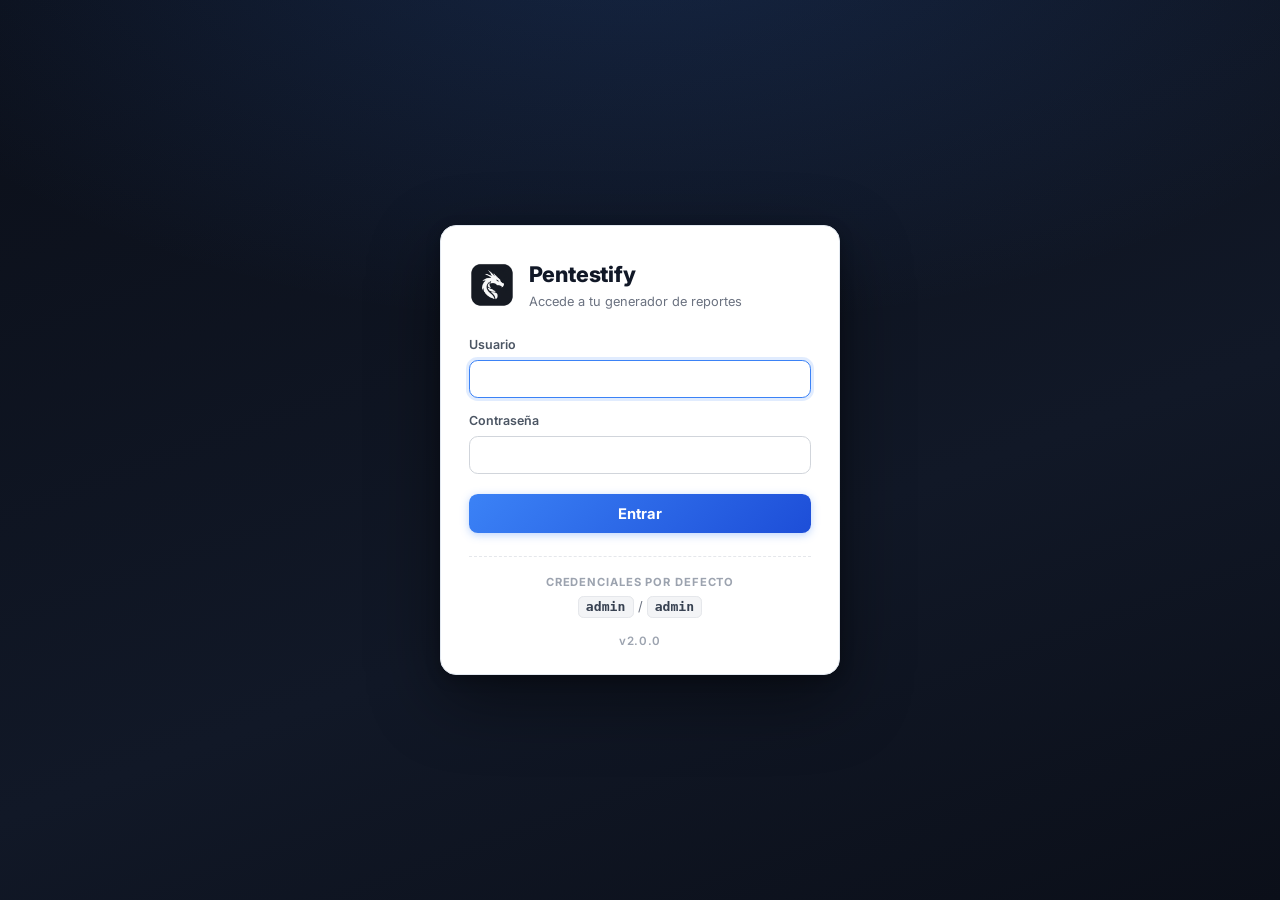
==== index.html @ 4296ee4b "v2.0.0: exportación 100% en cliente (sin Playwright), Estudio de temas y todo el estado en SQLite - " ====
<!DOCTYPE html>
<html lang="es">
<head>
    <meta charset="UTF-8">
    <meta name="viewport" content="width=device-width, initial-scale=1.0">
    <title>Pentestify | Security Report Generator</title>
    
    <!-- Favicon -->
    <link rel="icon" type="image/png" href="/assets/favicon.png" />

    <!-- Google Fonts: Inter -->
    <link href="https://fonts.googleapis.com/css2?family=Inter:wght@300;400;500;600;700;800;900&display=swap" rel="stylesheet">
    
    <!-- Estilos CSS -->
    <link rel="stylesheet" href="css/styles.css">
</head>
<body>
    <div id="app"></div>

    <!-- Vanilla JS App (sin React) - versión con timestamp para evitar caché -->
    <script src="js/app.js?v=20"></script>
</body>
</html>
---- css/styles.css ----
:root {
    /* Colores de marca */
    --brand-50: #eff6ff;
    --brand-100: #dbeafe;
    --brand-500: #3b82f6;
    --brand-600: #2563eb;
    --brand-900: #1e3a8a;
    --brand-950: #0b0f19;

    /* Severidades */
    --severity-crit: #dc2626;
    --severity-high: #f97316;
    --severity-med: #eab308;
    --severity-low: #22c55e;
    --severity-info: #6b7280;

    /* TLP 2.0 (CISA/FIRST) */
    --tlp-clear-bg: #e5e7eb;       --tlp-clear-text: #374151;
    --tlp-green-bg: #33FF00;       --tlp-green-text: #000000;
    --tlp-amber-bg: #FFC000;       --tlp-amber-text: #000000;
    --tlp-amber-strict-bg: #FF8C00; --tlp-amber-strict-text: #000000;
    --tlp-red-bg: #FF2B2B;         --tlp-red-text: #ffffff;

    /* Grises */
    --gray-50: #f9fafb;
    --gray-100: #f3f4f6;
    --gray-200: #e5e7eb;
    --gray-300: #d1d5db;
    --gray-400: #9ca3af;
    --gray-500: #6b7280;
    --gray-600: #4b5563;
    --gray-700: #374151;
    --gray-800: #1f2937;
    --gray-900: #111827;
    --gray-950: #030712;

    /* Otros colores */
    --white: #ffffff;
    --black: #000000;
    --red-400: #f87171;
    --red-500: #ef4444;
    --red-600: #dc2626;
    --red-50: #fef2f2;
    --orange-50: #fff7ed;
    --yellow-50: #fefce8;
    --yellow-600: #ca8a04;
    --blue-50: #eff6ff;
    --green-400: #4ade80;
    --green-500: #22c55e;
    --green-600: #16a34a;
    --emerald-400: #34d399;
    --emerald-500: #10b981;
    --emerald-600: #059669;
    --indigo-50: #eef2ff;

    /* Espaciado */
    --space-1: 0.25rem;
    --space-2: 0.5rem;
    --space-3: 0.75rem;
    --space-4: 1rem;
    --space-5: 1.25rem;
    --space-6: 1.5rem;
    --space-8: 2rem;
    --space-10: 2.5rem;
    --space-12: 3rem;
    --space-16: 4rem;
    --space-20: 5rem;

    /* Tamaños de fuente */
    --text-xs: 0.75rem;
    --text-sm: 0.875rem;
    --text-base: 1rem;
    --text-lg: 1.125rem;
    --text-xl: 1.25rem;
    --text-2xl: 1.5rem;
    --text-3xl: 1.875rem;
    --text-4xl: 2.25rem;
    --text-5xl: 3rem;
    --text-6xl: 3.75rem;
    --text-7xl: 4.5rem;

    /* Bordes */
    --radius-sm: 0.375rem;
    --radius-md: 0.5rem;
    --radius-lg: 0.75rem;
    --radius-xl: 1rem;
    --radius-2xl: 1.5rem;
    --radius-full: 9999px;

    /* Sombras */
    --shadow-sm: 0 1px 2px 0 rgba(0, 0, 0, 0.05);
    --shadow-md: 0 4px 6px -1px rgba(0, 0, 0, 0.1), 0 2px 4px -2px rgba(0, 0, 0, 0.1);
    --shadow-lg: 0 10px 15px -3px rgba(0, 0, 0, 0.1), 0 4px 6px -4px rgba(0, 0, 0, 0.1);
}

/* ---- Reset y Base ---- */
*,
*::before,
*::after {
    box-sizing: border-box;
    margin: 0;
    padding: 0;
}

html {
    font-family: 'Inter', system-ui, -apple-system, sans-serif;
    line-height: 1.5;
    -webkit-font-smoothing: antialiased;
    -moz-osx-font-smoothing: grayscale;
}

body {
    background-color: var(--gray-100);
    color: var(--gray-800);
    min-height: 100vh;
}

/* ---- Layout ---- */
.flex {
    display: flex;
}

.flex-col {
    flex-direction: column;
}

.flex-row {
    flex-direction: row;
}

.flex-wrap {
    flex-wrap: wrap;
}

.flex-grow {
    flex-grow: 1;
}

.flex-shrink-0 {
    flex-shrink: 0;
}

.grid {
    display: grid;
}

.grid-cols-1 {
    grid-template-columns: repeat(1, minmax(0, 1fr));
}

.grid-cols-2 {
    grid-template-columns: repeat(2, minmax(0, 1fr));
}

.grid-cols-3 {
    grid-template-columns: repeat(3, minmax(0, 1fr));
}

.grid-cols-4 {
    grid-template-columns: repeat(4, minmax(0, 1fr));
}

.gap-0 {
    gap: 0;
}

.gap-1 {
    gap: var(--space-1);
}

.gap-2 {
    gap: var(--space-2);
}

.gap-3 {
    gap: var(--space-3);
}

.gap-4 {
    gap: var(--space-4);
}

.gap-5 {
    gap: var(--space-5);
}

.gap-6 {
    gap: var(--space-6);
}

.gap-8 {
    gap: var(--space-8);
}

.gap-10 {
    gap: var(--space-10);
}

.justify-start {
    justify-content: flex-start;
}

.justify-end {
    justify-content: flex-end;
}

.justify-center {
    justify-content: center;
}

.justify-between {
    justify-content: space-between;
}

.items-start {
    align-items: flex-start;
}

.items-end {
    align-items: flex-end;
}

.items-center {
    align-items: center;
}

/* ---- Position ---- */
.relative {
    position: relative;
}

.absolute {
    position: absolute;
}

.fixed {
    position: fixed;
}

.sticky {
    position: sticky;
}

.inset-0 {
    inset: 0;
}

.top-0 {
    top: 0;
}

.top-1 {
    top: var(--space-1);
}

.top-2 {
    top: var(--space-2);
}

.top-4 {
    top: var(--space-4);
}

.top-6 {
    top: var(--space-6);
}

.right-0 {
    right: 0;
}

.right-1 {
    right: var(--space-1);
}

.right-2 {
    right: var(--space-2);
}

.right-4 {
    right: var(--space-4);
}

.right-6 {
    right: var(--space-6);
}

.bottom-0 {
    bottom: 0;
}

.left-0 {
    left: 0;
}

.z-10 {
    z-index: 10;
}

.z-40 {
    z-index: 40;
}

.z-\[100\] {
    z-index: 100;
}

/* ---- Display ---- */
.block {
    display: block;
}

.inline {
    display: inline;
}

.inline-block {
    display: inline-block;
}

.inline-flex {
    display: inline-flex;
}

.hidden {
    display: none;
}

/* ---- Overflow ---- */
.overflow-hidden {
    overflow: hidden;
}

.overflow-x-hidden {
    overflow-x: hidden;
}

.overflow-y-auto {
    overflow-y: auto;
}

.overflow-x-auto {
    overflow-x: auto;
}

/* ---- Sizing ---- */
.w-full {
    width: 100%;
}

.w-1\/2 {
    width: 50%;
}

.w-1\/3 {
    width: 33.333333%;
}

.w-2\/3 {
    width: 66.666667%;
}

.w-px {
    width: 1px;
}

.h-full {
    height: 100%;
}

.h-px {
    height: 1px;
}

.min-h-screen {
    min-height: 100vh;
}

.max-w-\[210mm\] {
    max-width: 210mm;
}

.max-w-5xl {
    max-width: 64rem;
}

.max-w-7xl {
    max-width: 80rem;
}

.max-w-screen-2xl {
    max-width: 1536px;
}

/* ---- Spacing ---- */
.p-1 {
    padding: var(--space-1);
}

.p-2 {
    padding: var(--space-2);
}

.p-2\.5 {
    padding: 0.625rem;
}

.p-3 {
    padding: var(--space-3);
}

.p-4 {
    padding: var(--space-4);
}

.p-5 {
    padding: var(--space-5);
}

.p-6 {
    padding: var(--space-6);
}

.p-8 {
    padding: var(--space-8);
}

.px-2 {
    padding-left: var(--space-2);
    padding-right: var(--space-2);
}

.px-3 {
    padding-left: var(--space-3);
    padding-right: var(--space-3);
}

.px-4 {
    padding-left: var(--space-4);
    padding-right: var(--space-4);
}

.px-6 {
    padding-left: var(--space-6);
    padding-right: var(--space-6);
}

.px-8 {
    padding-left: var(--space-8);
    padding-right: var(--space-8);
}

.py-1 {
    padding-top: var(--space-1);
    padding-bottom: var(--space-1);
}

.py-1\.5 {
    padding-top: 0.375rem;
    padding-bottom: 0.375rem;
}

.py-2 {
    padding-top: var(--space-2);
    padding-bottom: var(--space-2);
}

.py-2\.5 {
    padding-top: 0.625rem;
    padding-bottom: 0.625rem;
}

.py-3 {
    padding-top: var(--space-3);
    padding-bottom: var(--space-3);
}

.py-4 {
    padding-top: var(--space-4);
    padding-bottom: var(--space-4);
}

.py-8 {
    padding-top: var(--space-8);
    padding-bottom: var(--space-8);
}

.pt-2 {
    padding-top: var(--space-2);
}

.pt-4 {
    padding-top: var(--space-4);
}

.pt-6 {
    padding-top: var(--space-6);
}

.pt-8 {
    padding-top: var(--space-8);
}

.pt-10 {
    padding-top: var(--space-10);
}

.pt-12 {
    padding-top: var(--space-12);
}

.pb-2 {
    padding-bottom: var(--space-2);
}

.pb-12 {
    padding-bottom: var(--space-12);
}

.pr-1 {
    padding-right: var(--space-1);
}

.pr-2 {
    padding-right: var(--space-2);
}

.pr-6 {
    padding-right: var(--space-6);
}

.pr-8 {
    padding-right: var(--space-8);
}

.m-0 {
    margin: 0;
}

.mt-0\.5 {
    margin-top: 0.125rem;
}

.mt-1 {
    margin-top: var(--space-1);
}

.mt-2 {
    margin-top: var(--space-2);
}

.mt-6 {
    margin-top: var(--space-6);
}

.mt-8 {
    margin-top: var(--space-8);
}

.mt-10 {
    margin-top: var(--space-10);
}

.mt-12 {
    margin-top: var(--space-12);
}

.mt-auto {
    margin-top: auto;
}

.mb-1 {
    margin-bottom: var(--space-1);
}

.mb-2 {
    margin-bottom: var(--space-2);
}

.mb-3 {
    margin-bottom: var(--space-3);
}

.mb-4 {
    margin-bottom: var(--space-4);
}

.mb-5 {
    margin-bottom: var(--space-5);
}

.mb-6 {
    margin-bottom: var(--space-6);
}

.mb-8 {
    margin-bottom: var(--space-8);
}

.mb-10 {
    margin-bottom: var(--space-10);
}

.mb-16 {
    margin-bottom: var(--space-16);
}

.ml-2 {
    margin-left: var(--space-2);
}

.mr-1 {
    margin-right: var(--space-1);
}

.mr-2 {
    margin-right: var(--space-2);
}

.mr-4 {
    margin-right: var(--space-4);
}

.mx-1 {
    margin-left: var(--space-1);
    margin-right: var(--space-1);
}

.mx-2 {
    margin-left: var(--space-2);
    margin-right: var(--space-2);
}

.mx-auto {
    margin-left: auto;
    margin-right: auto;
}

/* Space X - horizontal gaps in flex/grid */
.space-x-0>*+* {
    margin-left: 0;
}

.space-x-1>*+* {
    margin-left: var(--space-1);
}

.space-x-2>*+* {
    margin-left: var(--space-2);
}

.space-x-3>*+* {
    margin-left: var(--space-3);
}

.space-x-4>*+* {
    margin-left: var(--space-4);
}

.space-x-6>*+* {
    margin-left: var(--space-6);
}

/* Space Y - vertical gaps in flex/grid */
.space-y-0>*+* {
    margin-top: 0;
}

.space-y-2>*+* {
    margin-top: var(--space-2);
}

.space-y-3>*+* {
    margin-top: var(--space-3);
}

.space-y-4>*+* {
    margin-top: var(--space-4);
}

.space-y-5>*+* {
    margin-top: var(--space-5);
}

.space-y-6>*+* {
    margin-top: var(--space-6);
}

.space-y-8>*+* {
    margin-top: var(--space-8);
}

/* ---- Typography ---- */
.font-sans {
    font-family: 'Inter', system-ui, sans-serif;
}

.font-mono {
    font-family: ui-monospace, SFMono-Regular, Menlo, Monaco, Consolas, monospace;
}

.font-medium {
    font-weight: 500;
}

.font-semibold {
    font-weight: 600;
}

.font-bold {
    font-weight: 700;
}

.font-black {
    font-weight: 900;
}

.text-left {
    text-align: left;
}

.text-center {
    text-align: center;
}

.text-right {
    text-align: right;
}

.text-justify {
    text-align: justify;
}

.text-xs {
    font-size: var(--text-xs);
}

.text-sm {
    font-size: var(--text-sm);
}

.text-base {
    font-size: var(--text-base);
}

.text-lg {
    font-size: var(--text-lg);
}

.text-xl {
    font-size: var(--text-xl);
}

.text-2xl {
    font-size: var(--text-2xl);
}

.text-3xl {
    font-size: var(--text-3xl);
}

.text-4xl {
    font-size: var(--text-4xl);
}

.text-5xl {
    font-size: var(--text-5xl);
}

.text-6xl {
    font-size: var(--text-6xl);
}

.text-7xl {
    font-size: var(--text-7xl);
}

.leading-tight {
    line-height: 1.25;
}

.leading-relaxed {
    line-height: 1.625;
}

.tracking-tight {
    letter-spacing: -0.025em;
}

.tracking-wide {
    letter-spacing: 0.025em;
}

.tracking-wider {
    letter-spacing: 0.05em;
}

.tracking-widest {
    letter-spacing: 0.1em;
}

.tracking-\[0\.3em\] {
    letter-spacing: 0.3em;
}

.uppercase {
    text-transform: uppercase;
}

.lowercase {
    text-transform: lowercase;
}

.capitalize {
    text-transform: capitalize;
}

.italic {
    font-style: italic;
}

.whitespace-pre-wrap {
    white-space: pre-wrap;
}

/* line-clamp: propiedad webkit para truncar texto a 2 líneas 
   Nota: No existe estándar cross-browser; -webkit-line-clamp es el soporte real */
.line-clamp-2 {
    display: -webkit-box;
    -webkit-line-clamp: 2;
    -webkit-box-orient: vertical;
    overflow: hidden;
}

/* ---- Colors - Background ---- */
.bg-white {
    background-color: var(--white);
}

.bg-black {
    background-color: var(--black);
}

.bg-brand-50 {
    background-color: var(--brand-50);
}

.bg-brand-100 {
    background-color: var(--brand-100);
}

.bg-brand-500 {
    background-color: var(--brand-500);
}

.bg-brand-600 {
    background-color: var(--brand-600);
}

.bg-brand-900 {
    background-color: var(--brand-900);
}

.bg-brand-950 {
    background-color: var(--brand-950);
}

.bg-gray-50 {
    background-color: var(--gray-50);
}

.bg-gray-100 {
    background-color: var(--gray-100);
}

.bg-gray-200 {
    background-color: var(--gray-200);
}

.bg-gray-700 {
    background-color: var(--gray-700);
}

.bg-gray-800 {
    background-color: var(--gray-800);
}

.bg-gray-900 {
    background-color: var(--gray-900);
}

.bg-gray-950 {
    background-color: var(--gray-950);
}

/* ---- Transformaciones ---- */
.hover\:-translate-y-2:hover {
    transform: translateY(-0.5rem);
}

.hover\:scale-105:hover {
    transform: scale(1.05);
}

.translate-y-0 {
    transform: translateY(0);
}

.-translate-y-10 {
    transform: translateY(-2.5rem);
}

.-translate-y-2 {
    transform: translateY(-0.5rem);
}

.translate-y-2 {
    transform: translateY(0.5rem);
}

.translate-y-3 {
    transform: translateY(0.75rem);
}

.scale-102 {
    transform: scale(1.02);
}

/* ---- Sombras adicionales ---- */
.drop-shadow-md {
    filter: drop-shadow(0 4px 3px rgb(0 0 0 / 0.07)) drop-shadow(0 2px 2px rgb(0 0 0 / 0.06));
}

.drop-shadow-\[0_0_20px_rgba\(59\,130\,246\,0\.5\)\] {
    filter: drop-shadow(0 0 20px rgba(59, 130, 246, 0.5));
}

.shadow-\[0_0_25px_rgba\(0\,0\,0\,0\.5\)\] {
    box-shadow: 0 0 25px rgba(0, 0, 0, 0.5);
}

.shadow-\[0_0_20px_rgba\(16\,185\,129\,0\.5\)\] {
    box-shadow: 0 0 20px rgba(16, 185, 129, 0.5);
}

.shadow-\[0_0_35px_rgba\(16\,185\,129\,0\.8\)\] {
    box-shadow: 0 0 35px rgba(16, 185, 129, 0.8);
}

/* ---- Bordes con opacidad ---- */
.border-white\/20 {
    border-color: rgba(255, 255, 255, 0.2);
}

.border-white\/50 {
    border-color: rgba(255, 255, 255, 0.5);
}

.border-emerald-400\/50 {
    border-color: rgba(52, 211, 153, 0.5);
}

.border-gray-700\/50 {
    border-color: rgba(55, 65, 81, 0.5);
}

.border-green-400\/50 {
    border-color: rgba(74, 222, 128, 0.5);
}

.border-blue-400\/50 {
    border-color: rgba(96, 165, 250, 0.5);
}

.border-red-400\/50 {
    border-color: rgba(248, 113, 113, 0.5);
}

/* ---- Gradientes hover ---- */
.hover\:from-emerald-400:hover {
    --tw-gradient-from: #34d399;
    --tw-gradient-stops: var(--tw-gradient-from), var(--tw-gradient-to, rgba(52, 211, 153, 0));
}

.hover\:to-emerald-500:hover {
    --tw-gradient-to: #10b981;
}

/* ---- Sombras hover ---- */
.hover\:shadow-\[0_0_15px_rgba\(255\,255\,255\,0\.1\)\]:hover {
    box-shadow: 0 0 15px rgba(255, 255, 255, 0.1);
}

.hover\:shadow-\[0_0_15px_rgba\(248\,113\,113\,0\.4\)\]:hover {
    box-shadow: 0 0 15px rgba(248, 113, 113, 0.4);
}

.hover\:shadow-\[0_0_15px_rgba\(74\,222\,128\,0\.4\)\]:hover {
    box-shadow: 0 0 15px rgba(74, 222, 128, 0.4);
}

.hover\:shadow-\[0_0_15px_rgba\(96\,165\,250\,0\.4\)\]:hover {
    box-shadow: 0 0 15px rgba(96, 165, 250, 0.4);
}

.hover\:shadow-\[0_0_35px_rgba\(16\,185\,129\,0\.8\)\]:hover {
    box-shadow: 0 0 35px rgba(16, 185, 129, 0.8);
}

/* ---- Texto brand-200 ---- */
.text-brand-200 {
    color: #bfdbfe;
}

/* ---- Opacidad hover ---- */
.group:hover .group-hover\:border-white\/50 {
    border-color: rgba(255, 255, 255, 0.5);
}

.group:hover .group-hover\:text-red-300 {
    color: #fca5a5;
}

.group:hover .group-hover\:text-green-300 {
    color: #86efac;
}

.group:hover .group-hover\:text-blue-300 {
    color: #93c5fd;
}

/* ---- Colors - Text ---- */
.text-white {
    color: var(--white);
}

.text-black {
    color: var(--black);
}

.text-brand-300 {
    color: #93c5fd;
}

.text-brand-500 {
    color: var(--brand-500);
}

.text-brand-600 {
    color: var(--brand-600);
}

.text-brand-900 {
    color: var(--brand-900);
}

.text-brand-950 {
    color: var(--brand-950);
}

.text-gray-300 {
    color: var(--gray-300);
}

.text-gray-400 {
    color: var(--gray-400);
}

.text-gray-500 {
    color: var(--gray-500);
}

.text-gray-600 {
    color: var(--gray-600);
}

.text-gray-700 {
    color: var(--gray-700);
}

.text-gray-800 {
    color: var(--gray-800);
}

.text-gray-900 {
    color: var(--gray-900);
}

.text-red-400 {
    color: var(--red-400);
}

.text-red-500 {
    color: var(--red-500);
}

.text-green-400 {
    color: var(--green-400);
}

.text-green-500 {
    color: var(--green-500);
}

.text-green-600 {
    color: var(--green-600);
}

.text-blue-400 {
    color: #60a5fa;
}

.text-blue-500 {
    color: #3b82f6;
}

.text-emerald-400 {
    color: var(--emerald-400);
}

.text-emerald-500 {
    color: var(--emerald-500);
}

.text-severity-crit {
    color: var(--severity-crit);
}

.text-severity-high {
    color: var(--severity-high);
}

.text-severity-low {
    color: var(--severity-low);
}

.text-severity-info {
    color: var(--severity-info);
}

.text-yellow-600 {
    color: var(--yellow-600);
}

.text-transparent {
    color: transparent;
}

.bg-clip-text {
    -webkit-background-clip: text;
    background-clip: text;
}

/* ---- Borders ---- */
.border {
    border-width: 1px;
}

.border-0 {
    border-width: 0;
}

.border-2 {
    border-width: 2px;
}

.border-4 {
    border-width: 4px;
}

.border-t {
    border-top-width: 1px;
}

.border-t-2 {
    border-top-width: 2px;
}

.border-b {
    border-bottom-width: 1px;
}

.border-l-4 {
    border-left-width: 4px;
}

.border-dashed {
    border-style: dashed;
}

.border-white {
    border-color: var(--white);
}

.border-white\/20 {
    border-color: rgba(255, 255, 255, 0.2);
}

.border-gray-100 {
    border-color: var(--gray-100);
}

.border-gray-200 {
    border-color: var(--gray-200);
}

.border-gray-300 {
    border-color: var(--gray-300);
}

.border-gray-700 {
    border-color: var(--gray-700);
}

.border-gray-800 {
    border-color: var(--gray-800);
}

.border-brand-900 {
    border-color: var(--brand-900);
}

.border-green-500 {
    border-color: var(--green-500);
}

.border-red-600 {
    border-color: var(--red-600);
}

.border-severity-crit {
    border-color: var(--severity-crit);
}

.border-severity-high {
    border-color: var(--severity-high);
}

.border-severity-med {
    border-color: var(--severity-med);
}

.border-severity-low {
    border-color: var(--severity-low);
}

.border-severity-info {
    border-color: var(--severity-info);
}

.rounded-sm {
    border-radius: var(--radius-sm);
}

.rounded-md {
    border-radius: var(--radius-md);
}

.rounded-lg {
    border-radius: var(--radius-lg);
}

.rounded-xl {
    border-radius: var(--radius-xl);
}

.rounded-2xl {
    border-radius: var(--radius-2xl);
}

.rounded-full {
    border-radius: var(--radius-full);
}

.rounded-r-lg {
    border-radius: 0 var(--radius-lg) var(--radius-lg) 0;
}

/* ---- Effects ---- */
.shadow-sm {
    box-shadow: var(--shadow-sm);
}

.shadow-md {
    box-shadow: var(--shadow-md);
}

.shadow-lg {
    box-shadow: var(--shadow-lg);
}

.shadow-inner {
    box-shadow: inset 0 2px 4px 0 rgba(0, 0, 0, 0.05);
}

.opacity-0 {
    opacity: 0;
}

.opacity-20 {
    opacity: 0.2;
}

.backdrop-blur-10 {
    backdrop-filter: blur(10px);
    -webkit-backdrop-filter: blur(10px);
}

.backdrop-blur-20 {
    backdrop-filter: blur(20px);
    -webkit-backdrop-filter: blur(20px);
}

/* ---- Transitions ---- */
.transition-all {
    transition-property: all;
}

.transition-colors {
    transition-property: background-color, border-color, color;
}

.transition-opacity {
    transition-property: opacity;
}

.duration-300 {
    transition-duration: 300ms;
}

.ease-out {
    transition-timing-function: cubic-bezier(0, 0, 0.2, 1);
}

.ease-in-out {
    transition-timing-function: cubic-bezier(0.4, 0, 0.2, 1);
}

.hover\:opacity-100:hover {
    opacity: 1;
}

.group:hover .group-hover\:opacity-100 {
    opacity: 1;
}

.group:hover .group-hover\:border-white\/50 {
    border-color: rgba(255, 255, 255, 0.5);
}

/* ---- SVG Icons sizing fix ---- */
svg {
    max-width: 100%;
    max-height: 100%;
    flex-shrink: 0;
}

/* Icon size utilities with explicit dimensions */
.w-1 {
    width: 0.25rem !important;
    min-width: 0.25rem;
}

.w-1\.5 {
    width: 0.375rem !important;
    min-width: 0.375rem;
}

.w-2 {
    width: 0.5rem !important;
    min-width: 0.5rem;
}

.w-2\.5 {
    width: 0.625rem !important;
    min-width: 0.625rem;
}

.w-3 {
    width: 0.75rem !important;
    min-width: 0.75rem;
}

.w-4 {
    width: 1rem !important;
    min-width: 1rem;
}

.w-5 {
    width: 1.25rem !important;
    min-width: 1.25rem;
}

.w-6 {
    width: 1.5rem !important;
    min-width: 1.5rem;
}

.w-8 {
    width: 2rem !important;
    min-width: 2rem;
}

.w-10 {
    width: 2.5rem !important;
    min-width: 2.5rem;
}

.w-12 {
    width: 3rem !important;
    min-width: 3rem;
}

.w-14 {
    width: 3.5rem !important;
    min-width: 3.5rem;
}

.w-16 {
    width: 4rem !important;
    min-width: 4rem;
}

.w-20 {
    width: 5rem !important;
    min-width: 5rem;
}

.w-24 {
    width: 6rem !important;
    min-width: 6rem;
}

.w-28 {
    width: 7rem !important;
    min-width: 7rem;
}

.h-1 {
    height: 0.25rem !important;
    min-height: 0.25rem;
}

.h-1\.5 {
    height: 0.375rem !important;
    min-height: 0.375rem;
}

.h-2 {
    height: 0.5rem !important;
    min-height: 0.5rem;
}

.h-2\.5 {
    height: 0.625rem !important;
    min-height: 0.625rem;
}

.h-3 {
    height: 0.75rem !important;
    min-height: 0.75rem;
}

.h-4 {
    height: 1rem !important;
    min-height: 1rem;
}

.h-5 {
    height: 1.25rem !important;
    min-height: 1.25rem;
}

.h-6 {
    height: 1.5rem !important;
    min-height: 1.5rem;
}

.h-8 {
    height: 2rem !important;
    min-height: 2rem;
}

.h-10 {
    height: 2.5rem !important;
    min-height: 2.5rem;
}

.h-12 {
    height: 3rem !important;
    min-height: 3rem;
}

.h-14 {
    height: 3.5rem !important;
    min-height: 3.5rem;
}

.h-16 {
    height: 4rem !important;
    min-height: 4rem;
}

.h-20 {
    height: 5rem !important;
    min-height: 5rem;
}

/* ---- Forms ---- */
input,
textarea,
select {
    font-family: inherit;
    font-size: inherit;
    width: 100%;
    padding: 0.625rem;
    border: 1px solid var(--gray-300);
    border-radius: var(--radius-md);
    background-color: var(--white);
    color: var(--gray-800);
    transition: border-color 0.2s, box-shadow 0.2s;
}

input:hover,
textarea:hover,
select:hover {
    border-color: var(--gray-400);
}

input:focus,
textarea:focus,
select:focus {
    outline: none;
    border-color: var(--brand-500);
    box-shadow: 0 0 0 3px rgba(59, 130, 246, 0.1);
}

input:disabled,
textarea:disabled,
select:disabled {
    background-color: var(--gray-100);
    cursor: not-allowed;
}

/* Estilos específicos para textarea */
textarea {
    min-height: 80px;
    resize: vertical;
}

/* Estilos para select */
select {
    cursor: pointer;
    appearance: none;
    background-image: url("data:image/svg+xml,%3csvg xmlns='http://www.w3.org/2000/svg' fill='none' viewBox='0 0 20 20'%3e%3cpath stroke='%236b7280' stroke-linecap='round' stroke-linejoin='round' stroke-width='1.5' d='m6 8 4 4 4-4'/%3e%3c/svg%3e");
    background-position: right 0.5rem center;
    background-repeat: no-repeat;
    background-size: 1.5em 1.5em;
    padding-right: 2.5rem;
}

/* Checkbox y radio */
input[type="checkbox"],
input[type="radio"] {
    width: auto;
    padding: 0;
    display: inline-block;
    vertical-align: middle;
    margin-right: 0.5rem;
}

/* Input file */
input[type="file"] {
    padding: 0.375rem;
    border: 1px dashed var(--gray-300);
}

/* Labels */
label {
    display: block;
    font-size: var(--text-xs);
    font-weight: 700;
    color: var(--gray-700);
    margin-bottom: 0.25rem;
}

/* Buttons base */
button,
.btn {
    display: inline-flex;
    align-items: center;
    justify-content: center;
    padding: 0.625rem 1rem;
    font-size: var(--text-sm);
    font-weight: 600;
    line-height: 1.25;
    border-radius: var(--radius-md);
    border: 1px solid transparent;
    background-color: var(--brand-600);
    color: var(--white);
    cursor: pointer;
    transition: all 0.2s;
    text-decoration: none;
}

button:hover,
.btn:hover {
    background-color: var(--brand-500);
    transform: translateY(-1px);
}

button:focus,
.btn:focus {
    outline: none;
    box-shadow: 0 0 0 3px rgba(59, 130, 246, 0.3);
}

button:disabled,
.btn:disabled {
    opacity: 0.6;
    cursor: not-allowed;
    transform: none;
}

/* Button variants */
.btn-secondary {
    background-color: var(--gray-200);
    color: var(--gray-800);
}

.btn-secondary:hover {
    background-color: var(--gray-300);
}

.btn-danger {
    background-color: var(--red-500);
}

.btn-danger:hover {
    background-color: var(--red-400);
}

.btn-sm {
    padding: 0.375rem 0.75rem;
    font-size: var(--text-xs);
}

.btn-lg {
    padding: 0.75rem 1.5rem;
    font-size: var(--text-base);
}

.cursor-pointer {
    cursor: pointer;
}

.resize-y {
    resize: vertical;
}

/* ---- Gradient helpers ---- */
.from-white {
    --tw-gradient-from: #fff;
    --tw-gradient-stops: var(--tw-gradient-from), var(--tw-gradient-to, rgba(255, 255, 255, 0));
}

.from-gray-950 {
    --tw-gradient-from: #030712;
    --tw-gradient-stops: var(--tw-gradient-from), var(--tw-gradient-to, rgba(3, 7, 18, 0));
}

.from-emerald-500 {
    --tw-gradient-from: #10b981;
    --tw-gradient-stops: var(--tw-gradient-from), var(--tw-gradient-to, rgba(16, 185, 129, 0));
}

.via-brand-200 {
    --tw-gradient-stops: var(--tw-gradient-from), #bfdbfe, var(--tw-gradient-to, rgba(191, 219, 254, 0));
}

.to-brand-500 {
    --tw-gradient-to: #3b82f6;
}

.to-emerald-600 {
    --tw-gradient-to: #059669;
}

.to-transparent {
    --tw-gradient-to: transparent;
}

.via-transparent {
    --tw-gradient-stops: var(--tw-gradient-from), transparent, var(--tw-gradient-to);
}

/* ---- Pointer events ---- */
.pointer-events-none {
    pointer-events: none;
}

/* ---- Misc ---- */
.break-all {
    word-break: break-all;
}

.object-cover {
    object-fit: cover;
}

.object-contain {
    object-fit: contain;
}

/* ---- Component specific styles ---- */
.paper-shadow {
    box-shadow: 0 0 15px rgba(0, 0, 0, 0.05), 0 20px 25px -5px rgba(0, 0, 0, 0.1), 0 10px 10px -5px rgba(0, 0, 0, 0.04);
}

/* Card/Container base styles */
.card {
    background-color: var(--white);
    border-radius: var(--radius-xl);
    box-shadow: var(--shadow-sm);
    border: 1px solid var(--gray-200);
    overflow: hidden;
}

.card-header {
    padding: var(--space-4) var(--space-6);
    border-bottom: 1px solid var(--gray-100);
}

.card-body {
    padding: var(--space-6);
}

.card-footer {
    padding: var(--space-4) var(--space-6);
    border-top: 1px solid var(--gray-100);
    background-color: var(--gray-50);
}

/* Editor specific improvements */
.editor-panel {
    background: var(--white);
    border-radius: var(--radius-xl);
    box-shadow: var(--shadow-sm);
    border: 1px solid var(--gray-200);
}

.editor-section {
    padding: var(--space-6);
}

.editor-section+.editor-section {
    border-top: 1px solid var(--gray-100);
}

/* Form group spacing */
.form-group {
    margin-bottom: var(--space-4);
}

.form-row {
    display: grid;
    grid-template-columns: repeat(auto-fit, minmax(200px, 1fr));
    gap: var(--space-4);
}

.splash-enter {
    opacity: 1;
    transition: opacity 0.5s ease-out;
}

.splash-exit {
    opacity: 0;
    transition: opacity 0.5s ease-out;
    pointer-events: none;
}

.glass-card {
    background: rgba(255, 255, 255, 0.03);
    backdrop-filter: blur(20px);
    -webkit-backdrop-filter: blur(20px);
    border: 1px solid rgba(255, 255, 255, 0.08);
    box-shadow: 0 8px 32px 0 rgba(0, 0, 0, 0.3), inset 0 0 0 1px rgba(255, 255, 255, 0.05);
}

.metal-btn {
    background: linear-gradient(145deg, rgba(255, 255, 255, 0.12) 0%, rgba(255, 255, 255, 0.02) 100%);
    box-shadow: inset 0 1px 0 rgba(255, 255, 255, 0.15), 0 4px 15px rgba(0, 0, 0, 0.4);
    border: 1px solid rgba(255, 255, 255, 0.15);
    backdrop-filter: blur(10px);
    color: #fff;
    transition: all 0.3s cubic-bezier(0.4, 0, 0.2, 1);
}

.metal-btn:hover {
    background: linear-gradient(145deg, rgba(255, 255, 255, 0.2) 0%, rgba(255, 255, 255, 0.05) 100%);
    box-shadow: inset 0 1px 0 rgba(255, 255, 255, 0.3), 0 8px 25px rgba(0, 0, 0, 0.6), 0 0 15px rgba(255, 255, 255, 0.1);
    border: 1px solid rgba(255, 255, 255, 0.3);
    transform: translateY(-3px) scale(1.02);
}

.bg-grid-pattern {
    background-image:
        linear-gradient(to right, rgba(255, 255, 255, 0.05) 1px, transparent 1px),
        linear-gradient(to bottom, rgba(255, 255, 255, 0.05) 1px, transparent 1px);
    background-size: 40px 40px;
}

/* ---- Animaciones ---- */
@keyframes float {

    0%,
    100% {
        transform: translateY(0);
    }

    50% {
        transform: translateY(-10px);
    }
}

@keyframes grid {
    0% {
        transform: translateY(-50%);
    }

    100% {
        transform: translateY(0);
    }
}

.animate-float {
    animation: float 6s ease-in-out infinite;
}

.animate-grid {
    animation: grid 20s linear infinite;
}

/* ---- Configuración de página para impresión ---- */
/* Bloques de código / PoC: nunca deben desbordar su recuadro, ni en pantalla
   ni en impresión. Rompe URLs, payloads base64 y comandos largos sin espacios. */
.preview-container pre {
    white-space: pre-wrap;
    overflow-wrap: anywhere;
    word-break: break-word;
    max-width: 100%;
    margin: 0;
}

@page {
    margin: 10mm 20mm 18mm 20mm;
    size: A4;
}

/* ---- Estilos de impresión ---- */
@media print {
    body {
        background-color: white !important;
        -webkit-print-color-adjust: exact !important;
        print-color-adjust: exact !important;
    }

    .navbar,
    .navbar-actions,
    .no-print {
        display: none !important;
    }

    button,
    .btn-primary {
        display: none !important;
    }

    .print-only {
        display: block !important;
    }

    .page-break {
        page-break-before: always;
        break-before: page;
    }

    .avoid-break {
        page-break-inside: avoid;
        break-inside: avoid;
    }

    /* Evitar que elementos importantes se corten por la mitad */
    img, svg, table, pre, blockquote, .card, .finding-block {
        page-break-inside: avoid !important;
        break-inside: avoid !important;
    }

    /* Mantener títulos unidos a sus párrafos */
    h1, h2, h3, h4, h5, h6 {
        page-break-after: avoid !important;
        break-after: avoid !important;
    }

    /* Evitar líneas viudas y huérfanas en textos largos */
    p, li {
        orphans: 3;
        widows: 3;
        page-break-inside: avoid;
    }

    #root,
    #app {
        padding: 0 !important;
        margin: 0 !important;
    }

    .main-content {
        padding: 0 !important;
        margin: 0 !important;
        max-width: 100% !important;
    }

    .preview-container {
        box-shadow: none !important;
        max-width: 100% !important;
        width: 100% !important;
        margin: 0 !important;
        padding: 0 !important;
    }

    .print-a4-height {
        min-height: auto !important;
        height: auto !important;
    }

    .print-p-20mm {
        padding: 0 !important;
    }

    .print-bg-gray {
        background-color: #f9fafb !important;
    }

    .print-bg-dark {
        background-color: #111827 !important;
        color: #34d399 !important;
    }

    .print-border {
        border: 1px solid #e5e7eb !important;
    }

    .print-overflow-visible {
        overflow: visible !important;
    }

    /* Portada: fondo blanco limpio en impresión */
    .cover-page {
        -webkit-print-color-adjust: exact !important;
        print-color-adjust: exact !important;
        background: #ffffff !important;
        min-height: auto !important;
        padding: 5mm !important; /* Dar un mínimo de margen orgánico */
        justify-content: flex-start !important;
        page-break-inside: avoid !important;
        break-inside: avoid !important;
    }

    /* Reducir márgenes masivos de la cabecera (escudo) para asegurar espacio */
    .cover-page > div:first-child {
        margin-top: 10px !important;
        margin-bottom: 10px !important;
    }

    /* Páginas interiores: fondo blanco */
    .index-page,
    #summary,
    #incidents {
        background: white !important;
        padding: 0 !important; /* Margins are now handled globally by @page */
    }
}

@media screen {
    .print-only {
        display: none !important;
    }
}

/* ---- Responsive (sm: 640px) ---- */
@media (min-width: 640px) {
    .sm\:inline {
        display: inline;
    }

    .sm\:hidden {
        display: none;
    }

    .sm\:block {
        display: block;
    }

    .sm\:inline-block {
        display: inline-block;
    }

    .sm\:flex {
        display: flex;
    }

    .sm\:flex-row {
        flex-direction: row;
    }

    .sm\:grid-cols-2 {
        grid-template-columns: repeat(2, minmax(0, 1fr));
    }

    .sm\:grid-cols-3 {
        grid-template-columns: repeat(3, minmax(0, 1fr));
    }

    .sm\:grid-cols-4 {
        grid-template-columns: repeat(4, minmax(0, 1fr));
    }

    .sm\:gap-0 {
        gap: 0;
    }

    .sm\:gap-3 {
        gap: var(--space-3);
    }

    .sm\:gap-4 {
        gap: var(--space-4);
    }

    .sm\:gap-5 {
        gap: var(--space-5);
    }

    .sm\:gap-8 {
        gap: var(--space-8);
    }

    .sm\:p-4 {
        padding: var(--space-4);
    }

    .sm\:p-5 {
        padding: var(--space-5);
    }

    .sm\:p-6 {
        padding: var(--space-6);
    }

    .sm\:p-8 {
        padding: var(--space-8);
    }

    .sm\:p-10 {
        padding: var(--space-10);
    }

    .sm\:p-16 {
        padding: var(--space-16);
    }

    .sm\:p-\[20mm\] {
        padding: 20mm;
    }

    .sm\:px-3 {
        padding-left: var(--space-3);
        padding-right: var(--space-3);
    }

    .sm\:px-4 {
        padding-left: var(--space-4);
        padding-right: var(--space-4);
    }

    .sm\:px-6 {
        padding-left: var(--space-6);
        padding-right: var(--space-6);
    }

    .sm\:px-8 {
        padding-left: var(--space-8);
        padding-right: var(--space-8);
    }

    .sm\:px-12 {
        padding-left: var(--space-12);
        padding-right: var(--space-12);
    }

    .sm\:py-2 {
        padding-top: var(--space-2);
        padding-bottom: var(--space-2);
    }

    .sm\:py-3\.5 {
        padding-top: 0.875rem;
        padding-bottom: 0.875rem;
    }

    .sm\:py-4 {
        padding-top: var(--space-4);
        padding-bottom: var(--space-4);
    }

    .sm\:py-6 {
        padding-top: var(--space-6);
        padding-bottom: var(--space-6);
    }

    .sm\:py-10 {
        padding-top: var(--space-10);
        padding-bottom: var(--space-10);
    }

    .sm\:pt-4 {
        padding-top: var(--space-4);
    }

    .sm\:pt-5 {
        padding-top: var(--space-5);
    }

    .sm\:pb-4 {
        padding-bottom: var(--space-4);
    }

    .sm\:pr-2 {
        padding-right: var(--space-2);
    }

    .sm\:pr-8 {
        padding-right: var(--space-8);
    }

    .sm\:mt-8 {
        margin-top: var(--space-8);
    }

    .sm\:mt-12 {
        margin-top: var(--space-12);
    }

    .sm\:mt-20 {
        margin-top: var(--space-20);
    }

    .sm\:mt-0 {
        margin-top: 0;
    }

    .sm\:mt-16 {
        margin-top: var(--space-16);
    }

    .sm\:-mt-10 {
        margin-top: -2.5rem;
    }

    .sm\:mb-6 {
        margin-bottom: var(--space-6);
    }

    .sm\:mb-8 {
        margin-bottom: var(--space-8);
    }

    .sm\:mb-10 {
        margin-bottom: var(--space-10);
    }

    .sm\:mb-12 {
        margin-bottom: var(--space-12);
    }

    .sm\:mb-16 {
        margin-bottom: var(--space-16);
    }

    .sm\:mb-4 {
        margin-bottom: var(--space-4);
    }

    .sm\:ml-2 {
        margin-left: var(--space-2);
    }

    .sm\:mr-2 {
        margin-right: var(--space-2);
    }

    .sm\:mr-4 {
        margin-right: var(--space-4);
    }

    .sm\:mx-auto {
        margin-left: auto;
        margin-right: auto;
    }

    .sm\:space-x-2>*+* {
        margin-left: var(--space-2);
    }

    .sm\:space-x-3>*+* {
        margin-left: var(--space-3);
    }

    .sm\:space-x-4>*+* {
        margin-left: var(--space-4);
    }

    .sm\:space-y-4>*+* {
        margin-top: var(--space-4);
    }

    .sm\:space-y-6>*+* {
        margin-top: var(--space-6);
    }

    .sm\:space-y-8>*+* {
        margin-top: var(--space-8);
    }

    .sm\:w-3 {
        width: 0.75rem;
    }

    .sm\:w-4 {
        width: 1rem;
    }

    .sm\:w-5 {
        width: 1.25rem;
    }

    .sm\:w-6 {
        width: 1.5rem;
    }

    .sm\:w-8 {
        width: 2rem;
    }

    .sm\:w-10 {
        width: 2.5rem;
    }

    .sm\:w-16 {
        width: 4rem;
    }

    .sm\:w-24 {
        width: 6rem;
    }

    .sm\:w-28 {
        width: 7rem;
    }

    .sm\:h-3 {
        height: 0.75rem;
    }

    .sm\:h-4 {
        height: 1rem;
    }

    .sm\:h-5 {
        height: 1.25rem;
    }

    .sm\:h-6 {
        height: 1.5rem;
    }

    .sm\:h-8 {
        height: 2rem;
    }

    .sm\:h-10 {
        height: 2.5rem;
    }

    .sm\:h-16 {
        height: 4rem;
    }

    .sm\:h-20 {
        height: 5rem;
    }

    .sm\:h-28 {
        height: 7rem;
    }

    .sm\:h-2\.5 {
        height: 0.625rem;
    }

    .sm\:h-1\.5 {
        height: 0.375rem;
    }

    .sm\:max-h-\[600px\] {
        max-height: 600px;
    }

    .sm\:text-left {
        text-align: left;
    }

    .sm\:text-right {
        text-align: right;
    }

    .sm\:text-center {
        text-align: center;
    }

    .sm\:text-xs {
        font-size: var(--text-xs);
    }

    .sm\:text-sm {
        font-size: var(--text-sm);
    }

    .sm\:text-base {
        font-size: var(--text-base);
    }

    .sm\:text-lg {
        font-size: var(--text-lg);
    }

    .sm\:text-xl {
        font-size: var(--text-xl);
    }

    .sm\:text-2xl {
        font-size: var(--text-2xl);
    }

    .sm\:text-3xl {
        font-size: var(--text-3xl);
    }

    .sm\:text-4xl {
        font-size: var(--text-4xl);
    }

    .sm\:text-5xl {
        font-size: var(--text-5xl);
    }

    .sm\:text-6xl {
        font-size: var(--text-6xl);
    }

    .sm\:font-bold {
        font-weight: 700;
    }

    .sm\:h-16 {
        height: 4rem;
    }

    .sm\:opacity-0 {
        opacity: 0;
    }

    .sm\:opacity-100 {
        opacity: 1;
    }

    .sm\:col-span-2 {
        grid-column: span 2 / span 2;
    }

    .sm\:col-span-3 {
        grid-column: span 3 / span 3;
    }
}

/* ---- Responsive (md: 768px) ---- */
@media (min-width: 768px) {
    .md\:block {
        display: block;
    }

    .md\:hidden {
        display: none;
    }

    .md\:flex {
        display: flex;
    }

    .md\:grid-cols-2 {
        grid-template-columns: repeat(2, minmax(0, 1fr));
    }

    .md\:grid-cols-3 {
        grid-template-columns: repeat(3, minmax(0, 1fr));
    }

    .md\:grid-cols-4 {
        grid-template-columns: repeat(4, minmax(0, 1fr));
    }

    .md\:col-span-2 {
        grid-column: span 2 / span 2;
    }

    .md\:col-span-3 {
        grid-column: span 3 / span 3;
    }

    .md\:flex-row {
        flex-direction: row;
    }

    .md\:gap-8 {
        gap: var(--space-8);
    }

    .md\:p-8 {
        padding: var(--space-8);
    }

    .md\:p-16 {
        padding: var(--space-16);
    }

    .md\:p-\[20mm\] {
        padding: 20mm;
    }

    .md\:mt-20 {
        margin-top: var(--space-20);
    }

    .md\:mb-8 {
        margin-bottom: var(--space-8);
    }

    .md\:mb-12 {
        margin-bottom: var(--space-12);
    }

    .md\:text-5xl {
        font-size: var(--text-5xl);
    }

    .md\:text-6xl {
        font-size: var(--text-6xl);
    }

    .md\:text-7xl {
        font-size: var(--text-7xl);
    }

    .md\:text-xl {
        font-size: var(--text-xl);
    }

    .md\:w-1\/2 {
        width: 50%;
    }

    .md\:h-16 {
        height: 4rem;
    }
}

/* ---- Responsive (lg: 1024px) ---- */
@media (min-width: 1024px) {
    .lg\:flex {
        display: flex;
    }

    .lg\:hidden {
        display: none;
    }

    .lg\:flex-row {
        flex-direction: row;
    }

    .lg\:p-8 {
        padding: var(--space-8);
    }

    .lg\:p-\[20mm\] {
        padding: 20mm;
    }

    .lg\:px-8 {
        padding-left: var(--space-8);
        padding-right: var(--space-8);
    }

    .lg\:gap-8 {
        gap: var(--space-8);
    }

    .lg\:w-1\/2 {
        width: 50%;
    }

    .lg\:space-y-8>*+* {
        margin-top: var(--space-8);
    }
}

/* ---- Scrollbar ---- */
::-webkit-scrollbar {
    width: 6px;
    height: 6px;
}

::-webkit-scrollbar-track {
    background: transparent;
}

::-webkit-scrollbar-thumb {
    background: #cbd5e1;
    border-radius: 4px;
}

::-webkit-scrollbar-thumb:hover {
    background: #94a3b8;
}

/* ==========================================
   VANILLA APP STYLES — PREMIUM REDESIGN
   ========================================== */

/* ---- Splash Screen ---- */
.splash-screen {
    position: fixed;
    inset: 0;
    background: radial-gradient(ellipse at 60% 40%, #1a3252 0%, #080d1a 60%, #030710 100%);
    display: flex;
    align-items: center;
    justify-content: center;
    z-index: 1000;
    overflow: hidden;
}

.splash-screen::before {
    content: '';
    position: absolute;
    inset: 0;
    background-image:
        linear-gradient(rgba(59, 130, 246, 0.04) 1px, transparent 1px),
        linear-gradient(90deg, rgba(59, 130, 246, 0.04) 1px, transparent 1px);
    background-size: 48px 48px;
    pointer-events: none;
}


.splash-content {
    text-align: center;
    color: white;
    padding: 2rem;
}

.splash-logo {
    width: 80px;
    height: 80px;
    margin: 0 auto 1.5rem;
    color: #60a5fa;
}

.splash-logo svg {
    width: 100%;
    height: 100%;
}

.splash-title {
    font-size: 3rem;
    font-weight: 800;
    margin-bottom: 0.5rem;
    text-shadow: 0 0 30px rgba(96, 165, 250, 0.5);
}

.splash-tagline {
    font-size: 1.25rem;
    color: #94a3b8;
    margin-bottom: 1rem;
}

.splash-desc {
    font-size: 1rem;
    color: #64748b;
    max-width: 500px;
    margin: 0 auto 2rem;
}

.splash-actions {
    display: flex;
    flex-direction: column;
    align-items: center;
    gap: 1rem;
}

.btn-enter {
    background: linear-gradient(135deg, #3b82f6, #1d4ed8);
    color: white;
    border: none;
    padding: 1rem 2.5rem;
    font-size: 1.1rem;
    font-weight: 600;
    border-radius: 0.75rem;
    cursor: pointer;
    transition: all 0.3s ease;
    box-shadow: 0 10px 40px rgba(59, 130, 246, 0.4);
}

.btn-enter:hover {
    transform: translateY(-2px);
    box-shadow: 0 15px 50px rgba(59, 130, 246, 0.5);
}

.lang-toggle {
    display: flex;
    gap: 0.5rem;
}

.lang-toggle button {
    background: transparent;
    border: 1px solid rgba(255, 255, 255, 0.2);
    color: #94a3b8;
    padding: 0.5rem 1rem;
    border-radius: 0.5rem;
    cursor: pointer;
    transition: all 0.2s;
}

.lang-toggle button.active,
.lang-toggle button:hover {
    background: rgba(59, 130, 246, 0.2);
    border-color: #3b82f6;
    color: white;
}

/* ---- Navbar ---- */
.navbar {
    background: #0f172a;
    color: white;
    padding: 0.75rem 1.5rem;
    display: flex;
    justify-content: space-between;
    align-items: center;
    position: sticky;
    top: 0;
    z-index: 100;
}

.navbar-brand {
    display: flex;
    align-items: center;
    gap: 0.75rem;
    font-weight: 700;
    font-size: 1.25rem;
}

.navbar-brand svg {
    width: 32px;
    height: 32px;
    color: #3b82f6;
}

.dirty-indicator {
    color: #fbbf24;
}

.navbar-actions {
    display: flex;
    gap: 0.5rem;
}

.navbar-actions button {
    background: transparent;
    border: 1px solid rgba(255, 255, 255, 0.1);
    color: #94a3b8;
    padding: 0.5rem 1rem;
    border-radius: 0.5rem;
    cursor: pointer;
    font-size: 0.875rem;
    transition: all 0.2s;
}

.navbar-actions button:hover,
.navbar-actions button.active {
    background: rgba(59, 130, 246, 0.2);
    border-color: #3b82f6;
    color: white;
}

.navbar-actions button.btn-primary {
    background: #3b82f6;
    border-color: #3b82f6;
    color: white;
}

.navbar-actions button.btn-primary:hover {
    background: #2563eb;
}

/* Language toggle in navbar editor */
.lang-toggle-editor {
    display: flex;
    gap: 0.25rem;
    margin-left: 0.75rem;
    padding-left: 0.75rem;
    border-left: 1px solid rgba(255, 255, 255, 0.1);
}

.lang-toggle-editor button {
    background: transparent;
    border: 1px solid rgba(255, 255, 255, 0.15);
    color: #94a3b8;
    padding: 0.35rem 0.6rem;
    border-radius: 4px;
    font-size: 0.75rem;
    font-weight: 600;
    cursor: pointer;
    transition: all 0.2s;
    min-width: 32px;
}

.lang-toggle-editor button:hover {
    background: rgba(255, 255, 255, 0.1);
    border-color: rgba(255, 255, 255, 0.3);
    color: #e2e8f0;
}

.lang-toggle-editor button.active {
    background: #3b82f6;
    border-color: #3b82f6;
    color: white;
}

/* ---- Main Content ---- */
.main-content {
    background: #f1f5f9;
    min-height: calc(100vh - 60px);
    padding: 1.5rem;
}

/* ---- Editor ---- */
.editor-container {
    display: grid;
    grid-template-columns: 1fr 1fr;
    gap: 1.5rem;
    max-width: 1400px;
    margin: 0 auto;
}

@media (max-width: 1024px) {
    .editor-container {
        grid-template-columns: 1fr;
    }
}

/* ---- Cards ---- */
.card {
    background: white;
    border-radius: 1rem;
    padding: 1.5rem;
    box-shadow: 0 1px 2px rgba(0, 0, 0, 0.04), 0 4px 16px rgba(0, 0, 0, 0.04);
    border: 1px solid rgba(0, 0, 0, 0.06);
    margin-bottom: 1.25rem;
    transition: box-shadow 0.25s, transform 0.25s;
}

.card:hover {
    box-shadow: 0 2px 4px rgba(0, 0, 0, 0.05), 0 10px 28px rgba(0, 0, 0, 0.07);
}

.card h2 {
    font-size: 1.0625rem;
    font-weight: 700;
    color: #0f172a;
    margin-bottom: 0.25rem;
    letter-spacing: -0.01em;
}

.card h3 {
    font-size: 0.9375rem;
    font-weight: 700;
    color: #0f172a;
    letter-spacing: -0.01em;
}

/* ---- Forms ---- */
.form-group {
    margin-bottom: 1rem;
}

.form-group label {
    display: block;
    font-size: 0.6875rem;
    font-weight: 700;
    color: #64748b;
    margin-bottom: 0.375rem;
    letter-spacing: 0.06em;
    text-transform: uppercase;
}

.form-group input,
.form-group select,
.form-group textarea {
    width: 100%;
    padding: 0.5625rem 0.75rem;
    border: 1px solid #e2e8f0;
    border-radius: 0.5rem;
    font-size: 0.875rem;
    font-family: inherit;
    color: #1e293b;
    background: #f8fafc;
    transition: all 0.2s;
    line-height: 1.5;
}

.form-group input:hover,
.form-group select:hover,
.form-group textarea:hover {
    border-color: #cbd5e1;
    background: white;
}

.form-group input:focus,
.form-group select:focus,
.form-group textarea:focus {
    outline: none;
    border-color: #3b82f6;
    background: white;
    box-shadow: 0 0 0 3px rgba(59, 130, 246, 0.1);
}

.form-group textarea {
    resize: vertical;
    min-height: 80px;
}

.form-group select {
    cursor: pointer;
    appearance: none;
    background-image: url("data:image/svg+xml,%3csvg xmlns='http://www.w3.org/2000/svg' fill='none' viewBox='0 0 20 20'%3e%3cpath stroke='%2394a3b8' stroke-linecap='round' stroke-linejoin='round' stroke-width='1.5' d='m6 8 4 4 4-4'/%3e%3c/svg%3e");
    background-position: right 0.5rem center;
    background-repeat: no-repeat;
    background-size: 1.5em 1.5em;
    padding-right: 2.5rem;
    background-color: #f8fafc;
}

/* File Input */
input[type="file"] {
    padding: 0.625rem 0.75rem;
    border: 2px dashed #cbd5e1;
    border-radius: 0.5rem;
    background: #f8fafc;
    cursor: pointer;
    width: 100%;
    color: #64748b;
    font-size: 0.8125rem;
    transition: all 0.2s;
}

input[type="file"]:hover {
    border-color: #3b82f6;
    background: rgba(59, 130, 246, 0.03);
    color: #3b82f6;
}

.form-row {
    display: grid;
    grid-template-columns: 1fr 1fr;
    gap: 1rem;
}

@media (max-width: 640px) {
    .form-row {
        grid-template-columns: 1fr;
    }
}

/* ---- Incidents toggle ---- */
.incidents-toggle label {
    font-size: 0.875rem;
    font-weight: 500;
    color: #374151;
    text-transform: none;
    letter-spacing: normal;
    cursor: pointer;
    background: #f8fafc;
    border: 1px solid #e2e8f0;
    border-radius: 8px;
    padding: 0.5rem 1rem;
    transition: all 0.2s;
    user-select: none;
}

.incidents-toggle label:hover {
    border-color: #3b82f6;
    background: #eff6ff;
    color: #1d4ed8;
}

.incidents-toggle input[type="radio"] {
    accent-color: #3b82f6;
    cursor: pointer;
    margin: 0 !important;
    padding: 0 !important;
    width: 16px !important;
    min-width: 16px !important;
    height: 16px !important;
    flex-shrink: 0;
}

/* ---- Buttons ---- */
button {
    cursor: pointer;
    font-family: inherit;
}

.btn-primary {
    background: linear-gradient(135deg, #3b82f6, #1d4ed8);
    color: white;
    border: none;
    padding: 0.5625rem 1.25rem;
    border-radius: 0.5rem;
    font-weight: 600;
    font-size: 0.875rem;
    transition: all 0.2s;
    box-shadow: 0 1px 3px rgba(59, 130, 246, 0.25);
    letter-spacing: 0.01em;
}

.btn-primary:hover {
    background: linear-gradient(135deg, #60a5fa, #3b82f6);
    transform: translateY(-1px);
    box-shadow: 0 4px 16px rgba(59, 130, 246, 0.35);
}

.btn-secondary {
    background: #f1f5f9;
    color: #475569;
    border: 1px solid #e2e8f0;
    padding: 0.5rem 1rem;
    border-radius: 0.5rem;
    font-weight: 500;
    font-size: 0.875rem;
    transition: all 0.15s;
}

.btn-secondary:hover {
    background: #e2e8f0;
    color: #1e293b;
}

.btn-sm {
    padding: 0.3rem 0.625rem;
    font-size: 0.75rem;
    border-radius: 0.375rem;
}

.form-actions {
    display: flex;
    gap: 0.75rem;
    margin-top: 1.5rem;
    padding-top: 1.25rem;
    border-top: 1px solid #f1f5f9;
}

/* ---- Findings List (Editor) ---- */
.findings-list {
    display: flex;
    flex-direction: column;
    gap: 0.5rem;
}

.finding-item {
    background: white;
    border-radius: 0.625rem;
    padding: 0.8125rem 1rem;
    border: 1px solid #f1f5f9;
    border-left: 3px solid;
    transition: all 0.2s;
    box-shadow: 0 1px 2px rgba(0, 0, 0, 0.03);
}

.finding-item:hover {
    box-shadow: 0 3px 12px rgba(0, 0, 0, 0.06);
    transform: translateX(2px);
}

.finding-item.severity-crit {
    border-left-color: var(--severity-crit);
    background: linear-gradient(135deg, #fff5f5 0%, white 60%);
}

.finding-item.severity-high {
    border-left-color: var(--severity-high);
    background: linear-gradient(135deg, #fff7ed 0%, white 60%);
}

.finding-item.severity-med {
    border-left-color: var(--severity-med);
    background: linear-gradient(135deg, #fefce8 0%, white 60%);
}

.finding-item.severity-low {
    border-left-color: var(--severity-low);
    background: linear-gradient(135deg, #f0fdf4 0%, white 60%);
}

.finding-item.severity-info {
    border-left-color: var(--severity-info);
    background: linear-gradient(135deg, #f8fafc 0%, white 60%);
}

.finding-header {
    display: flex;
    align-items: center;
    gap: 0.625rem;
}

.finding-number {
    font-weight: 700;
    color: #94a3b8;
    font-size: 0.75rem;
    min-width: 22px;
}

.finding-title {
    flex: 1;
    font-weight: 600;
    color: #1e293b;
    font-size: 0.875rem;
}

.finding-severity {
    font-size: 0.65rem;
    padding: 0.18rem 0.55rem;
    border-radius: 9999px;
    font-weight: 700;
    letter-spacing: 0.06em;
    text-transform: uppercase;
}

.finding-item.severity-crit .finding-severity {
    background: rgba(220, 38, 38, 0.1);
    color: #dc2626;
}

.finding-item.severity-high .finding-severity {
    background: rgba(234, 88, 12, 0.1);
    color: #ea580c;
}

.finding-item.severity-med .finding-severity {
    background: rgba(234, 179, 8, 0.12);
    color: #b45309;
}

.finding-item.severity-low .finding-severity {
    background: rgba(34, 197, 94, 0.12);
    color: #16a34a;
}

.finding-item.severity-info .finding-severity {
    background: rgba(100, 116, 139, 0.1);
    color: #64748b;
}

.finding-actions {
    display: flex;
    gap: 0.25rem;
}

.finding-actions .btn-edit,
.finding-actions .btn-delete {
    background: transparent;
    border: none;
    color: #d1d5db;
    font-size: 1.125rem;
    line-height: 1;
    padding: 0.25rem;
    border-radius: 0.375rem;
    transition: all 0.15s;
    width: 26px;
    height: 26px;
    display: flex;
    align-items: center;
    justify-content: center;
    box-shadow: none;
    cursor: pointer;
}

.finding-actions .btn-edit:hover {
    background: #dbeafe;
    color: #3b82f6;
    transform: none;
}

.finding-actions .btn-delete:hover {
    background: #fee2e2;
    color: #ef4444;
    transform: none;
}

/* ---- Reports Page ---- */
.reports-page {
    max-width: 960px;
    margin: 0 auto;
}

.reports-header {
    display: flex;
    justify-content: space-between;
    align-items: center;
    margin-bottom: 2rem;
}

.reports-header h1 {
    color: #0f172a;
    font-size: 1.625rem;
    font-weight: 800;
    letter-spacing: -0.025em;
}

.reports-actions {
    display: flex;
    gap: 0.75rem;
}

.reports-actions .btn-secondary {
    display: inline-flex;
    align-items: center;
    gap: 0.5rem;
    padding: 0.625rem 1rem;
    font-size: 0.8125rem;
    font-weight: 600;
    color: #475569;
    background: white;
    border: 1px solid #e2e8f0;
    border-radius: 0.5rem;
    cursor: pointer;
    transition: all 0.2s ease;
}

.reports-actions .btn-secondary:hover {
    color: #3b82f6;
    border-color: #3b82f6;
    background: #f8fafc;
    box-shadow: 0 2px 4px rgba(59, 130, 246, 0.1);
}

.reports-actions .btn-secondary svg {
    flex-shrink: 0;
}

.reports-list {
    display: grid;
    grid-template-columns: repeat(auto-fill, minmax(260px, 1fr));
    gap: 1.125rem;
}

.report-card {
    background: white;
    border-radius: 1rem;
    padding: 1.5rem;
    box-shadow: 0 1px 2px rgba(0, 0, 0, 0.04), 0 4px 16px rgba(0, 0, 0, 0.04);
    border: 1px solid rgba(0, 0, 0, 0.06);
    cursor: pointer;
    transition: all 0.25s cubic-bezier(0.4, 0, 0.2, 1);
    position: relative;
    overflow: hidden;
    padding-right: 4.5rem;
}

.report-card::before {
    content: '';
    position: absolute;
    top: 0;
    left: 0;
    right: 0;
    height: 3px;
    background: linear-gradient(90deg, #3b82f6, #8b5cf6);
    opacity: 0;
    transition: opacity 0.2s;
}

.report-card:hover {
    box-shadow: 0 4px 6px rgba(0, 0, 0, 0.05), 0 16px 40px rgba(0, 0, 0, 0.1);
    transform: translateY(-4px);
    border-color: rgba(59, 130, 246, 0.12);
}

.report-card:hover::before {
    opacity: 1;
}

.report-card h3 {
    color: #0f172a;
    margin-bottom: 0.375rem;
    font-size: 0.9375rem;
    font-weight: 700;
    letter-spacing: -0.01em;
}

.report-card>p {
    color: #64748b;
    font-size: 0.8125rem;
    margin-bottom: 0.875rem;
}

.report-card>span {
    display: inline-flex;
    align-items: center;
    font-size: 0.6875rem;
    font-weight: 700;
    color: #3b82f6;
    background: rgba(59, 130, 246, 0.08);
    padding: 0.2rem 0.625rem;
    border-radius: 9999px;
    letter-spacing: 0.02em;
}

/* Acciones de la tarjeta de reporte (candado / eliminar) */
.report-card-actions {
    position: absolute;
    top: 0.85rem;
    right: 0.85rem;
    display: flex;
    gap: 0.4rem;
    z-index: 2;
}

.report-card-icon-btn {
    display: inline-flex;
    align-items: center;
    justify-content: center;
    width: 32px;
    height: 32px;
    flex-shrink: 0;
    border-radius: 0.5rem;
    border: 1px solid #e2e8f0;
    background: #ffffff;
    color: #64748b;
    cursor: pointer;
    transition: background 0.15s, color 0.15s, border-color 0.15s, transform 0.1s;
    transform: none;
    box-shadow: none;
}

.report-card-icon-btn svg { width: 16px; height: 16px; max-width: none; max-height: none; flex-shrink: 0; }
.report-card-icon-btn:active { transform: scale(0.92); }

.report-card-icon-btn.lock:hover {
    background: var(--brand-50);
    border-color: var(--brand-100);
    color: var(--brand-600);
}

.report-card-icon-btn.danger:hover {
    background: #fff1f2;
    border-color: #fecdd3;
    color: #e11d48;
}

/* ---- Empty State ---- */
.empty-state {
    text-align: center;
    padding: 5rem 2rem;
    grid-column: 1 / -1;
}

.empty-state p:first-child {
    font-size: 1rem;
    font-weight: 700;
    color: #475569;
    margin-bottom: 0.4rem;
}

.empty-state p {
    color: #94a3b8;
    font-size: 0.875rem;
}

.text-muted {
    color: #94a3b8;
    font-size: 0.8125rem;
}

/* ---- Preview ---- */
.preview-container {
    max-width: 820px;
    margin: 0 auto;
    /* El fondo del informe sale de la variable del tema activo (data-rt-theme),
       de modo que es perfecto en los 3 temas de fábrica y en los personalizados. */
    background: var(--rt-pageBg, white);
    padding: 3.5rem;
    border-radius: 1rem;
    box-shadow: 0 4px 6px rgba(0, 0, 0, 0.04), 0 20px 60px rgba(0, 0, 0, 0.08);
    border: 1px solid var(--rt-border, rgba(0, 0, 0, 0.05));
}
.report-header {
    padding-bottom: 2rem;
    margin-bottom: 2rem;
    border-bottom: 2px solid #f1f5f9;
}

.report-header h1 {
    color: #0f172a;
    font-size: 1.625rem;
    font-weight: 800;
    letter-spacing: -0.02em;
    margin-bottom: 1.25rem;
}

.report-meta {
    display: grid;
    gap: 0.375rem;
}

.report-meta p {
    color: #475569;
    font-size: 0.875rem;
    line-height: 1.5;
}

.report-meta p strong {
    color: #1e293b;
    font-weight: 600;
    min-width: 140px;
    display: inline-block;
}

.findings-preview {
    display: flex;
    flex-direction: column;
    gap: 1.5rem;
}

.finding-preview {
    padding: 1.5rem;
    border-radius: 0.75rem;
    background: #f8fafc;
    border: 1px solid #f1f5f9;
    border-left: 4px solid;
    page-break-inside: avoid;
}

.finding-preview.severity-crit {
    border-left-color: var(--severity-crit);
    background: linear-gradient(135deg, #fff5f5, #fafafa);
}

.finding-preview.severity-high {
    border-left-color: var(--severity-high);
    background: linear-gradient(135deg, #fff7ed, #fafafa);
}

.finding-preview.severity-med {
    border-left-color: var(--severity-med);
    background: linear-gradient(135deg, #fefce8, #fafafa);
}

.finding-preview.severity-low {
    border-left-color: var(--severity-low);
    background: linear-gradient(135deg, #f0fdf4, #fafafa);
}

.finding-preview.severity-info {
    border-left-color: var(--severity-info);
    background: #f8fafc;
}

.finding-preview h3 {
    color: #0f172a;
    margin-bottom: 1rem;
    font-size: 0.9375rem;
    font-weight: 700;
    padding-bottom: 0.75rem;
    border-bottom: 1px solid rgba(0, 0, 0, 0.05);
}

.finding-preview p {
    color: #475569;
    margin-bottom: 0.5rem;
    line-height: 1.65;
    font-size: 0.875rem;
}

.finding-preview p strong {
    color: #1e293b;
    font-weight: 600;
}

/* ---- Image Upload Styles ---- */
.image-upload-section {
    background: #f8fafc;
    border-radius: 0.75rem;
    padding: 1rem;
    border: 1px dashed #e2e8f0;
}

.image-preview-container {
    display: grid;
    grid-template-columns: repeat(auto-fill, minmax(88px, 1fr));
    gap: 0.625rem;
    margin-top: 0.875rem;
}

.image-preview-item {
    position: relative;
    aspect-ratio: 1;
    border-radius: 0.5rem;
    overflow: hidden;
    background: white;
    box-shadow: 0 1px 3px rgba(0, 0, 0, 0.08);
    border: 1px solid #e2e8f0;
    transition: transform 0.2s;
}

.image-preview-item:hover {
    transform: scale(1.04);
}

.image-preview-item img {
    width: 100%;
    height: 100%;
    object-fit: cover;
}

.image-remove-btn {
    position: absolute;
    top: 4px;
    right: 4px;
    width: 22px;
    height: 22px;
    border-radius: 50%;
    background: rgba(239, 68, 68, 0.92);
    backdrop-filter: blur(4px);
    color: white;
    border: none;
    cursor: pointer;
    font-size: 13px;
    display: flex;
    align-items: center;
    justify-content: center;
    transition: all 0.2s;
    opacity: 0;
    box-shadow: none;
}

.image-preview-item:hover .image-remove-btn {
    opacity: 1;
}

.image-remove-btn:hover {
    background: #dc2626;
    transform: scale(1.1);
}

/* ---- Finding Evidence in Preview ---- */
.finding-images {
    margin-top: 1rem;
    padding-top: 1rem;
    border-top: 1px solid #f1f5f9;
}

.finding-images-grid {
    display: flex;
    flex-direction: column;
    gap: 1.25rem;
    margin-top: 0.75rem;
}

.finding-evidence-img {
    width: 100%;
    height: auto;
    object-fit: contain;
    border-radius: 0.625rem;
    border: 1px solid #e2e8f0;
    cursor: pointer;
    transition: all 0.25s;
    box-shadow: 0 2px 8px rgba(0, 0, 0, 0.06);
}

.finding-evidence-img:hover {
    transform: scale(1.01);
    box-shadow: 0 8px 24px rgba(0, 0, 0, 0.12);
}

/* ---- Scrollbar ---- */
::-webkit-scrollbar {
    width: 5px;
    height: 5px;
}

::-webkit-scrollbar-track {
    background: transparent;
}

::-webkit-scrollbar-thumb {
    background: #cbd5e1;
    border-radius: 9999px;
}

::-webkit-scrollbar-thumb:hover {
    background: #94a3b8;
}

/* ---- Print ---- */
@media print {
    body {
        background: white !important;
        -webkit-print-color-adjust: exact !important;
        print-color-adjust: exact !important;
    }

    .navbar,
    .no-print {
        display: none !important;
    }

    button,
    .btn-primary {
        display: none !important;
    }

    .print-only {
        display: block !important;
    }

    .page-break {
        page-break-before: always;
    }

    .avoid-break {
        page-break-inside: avoid;
    }

    #app {
        padding: 0 !important;
        margin: 0 !important;
    }

    .main-content {
        padding: 0 !important;
        margin: 0 !important;
        max-width: 100% !important;
        background: white !important;
    }

    .preview-container {
        box-shadow: none !important;
        width: 210mm !important;
        max-width: 100% !important;
        margin: 0 auto !important;
        padding: 16mm !important;
        border: none !important;
        border-radius: 0 !important;
    }

    .finding-images-grid {
        display: flex !important;
        flex-direction: column !important;
        gap: 1.5rem !important;
    }

    .finding-evidence-img {
        max-height: 400px !important;
    }
}

@media screen {
    .print-only {
        display: none !important;
    }
}

/* ==================== REPORT THEME PRINT BACKGROUNDS ==================== */
/* El fondo del informe en impresión sale de la variable del tema activo
   (--rt-pageBg), de modo que vale para los 3 temas de fábrica y para cualquier
   tema personalizado que cree el usuario. */
@media print {
    [data-rt-theme] body,
    [data-rt-theme] .cover-page,
    [data-rt-theme] .index-page,
    [data-rt-theme] #summary,
    [data-rt-theme] #incidents,
    [data-rt-theme] .main-content,
    [data-rt-theme] .preview-container,
    [data-rt-theme] .findings-preview {
        background: var(--rt-pageBg) !important;
        color: var(--rt-textBody) !important;
    }
}

/* ---- Template Search Dropdown ---- */
.template-search-container {
    position: relative;
}

.template-search-input {
    width: 100%;
    padding: 0.5625rem 0.75rem;
    padding-left: 2.25rem;
    border: 1px solid #e2e8f0;
    border-radius: 0.5rem;
    font-size: 0.875rem;
    background-image: url("data:image/svg+xml,%3csvg xmlns='http://www.w3.org/2000/svg' fill='none' viewBox='0 0 20 20'%3e%3cpath stroke='%2394a3b8' stroke-linecap='round' stroke-linejoin='round' stroke-width='1.5' d='m21 21-5.197-5.197m0 0A7.5 7.5 0 1 0 5.196 5.196a7.5 7.5 0 0 0 10.607 10.607Z'/%3e%3c/svg%3e");
    background-position: left 0.625rem center;
    background-repeat: no-repeat;
    background-size: 1.125rem;
    transition: all 0.2s;
}

.template-search-input:hover {
    border-color: #cbd5e1;
    background: white;
}

.template-search-input:focus {
    outline: none;
    border-color: #3b82f6;
    background: white;
    box-shadow: 0 0 0 3px rgba(59, 130, 246, 0.1);
}

.template-filtered-select {
    position: absolute;
    top: 100%;
    left: 0;
    right: 0;
    z-index: 100;
    background: white;
    border: 1px solid #e2e8f0;
    border-top: none;
    border-radius: 0 0 0.5rem 0.5rem;
    max-height: 250px;
    overflow-y: auto;
    box-shadow: 0 10px 15px -3px rgba(0, 0, 0, 0.1), 0 4px 6px -4px rgba(0, 0, 0, 0.1);
    margin-top: -2px;
}

.template-filtered-select option {
    padding: 0.5rem 0.75rem;
    cursor: pointer;
    font-size: 0.875rem;
}

.template-filtered-select option:hover,
.template-filtered-select option:checked {
    background: #eff6ff;
    color: #1d4ed8;
}

.template-filtered-select optgroup {
    font-weight: 600;
    color: #64748b;
    padding: 0.375rem 0.75rem 0.25rem;
    font-size: 0.75rem;
    text-transform: uppercase;
    letter-spacing: 0.025em;
}

.template-filtered-select optgroup option {
    font-weight: 400;
    text-transform: none;
    padding-left: 0.75rem;
}




/* ==================== APARIENCIA DE LA INTERFAZ (oscuro / HTB) ==================== */
/* El fondo del INFORME lo controlan ahora las variables --rt-* (ver
   .preview-container). Aquí solo ajustamos el fondo de la aplicación y quitamos
   la sombra del contenedor en temas con base oscura. */
[data-theme="dark"] body,
[data-theme="dark"] .app-wrapper,
[data-theme="dark"] main,
[data-theme="dark"] #app {
    background: #0f172a !important;
}
[data-theme="htb"] body,
[data-theme="htb"] .app-wrapper,
[data-theme="htb"] main,
[data-theme="htb"] #app {
    background: #1a2332 !important;
}
[data-theme="dark"] .preview-container,
[data-theme="htb"] .preview-container {
    box-shadow: none !important;
}


/* PDF button spinner */
@keyframes spin { to { transform: rotate(360deg); } }
.spin { animation: spin 0.75s linear infinite; flex-shrink: 0; }
.pdf-btn { display: inline-flex; align-items: center; gap: 0.4rem; }
.pdf-btn--loading { opacity: 0.8; cursor: not-allowed; }

/* Settings gear button */
.settings-btn {
    width: 36px;
    height: 36px;
    border-radius: 8px;
    border: 1px solid #e2e8f0;
    background: #f8fafc;
    cursor: pointer;
    display: flex;
    align-items: center;
    justify-content: center;
    color: #64748b;
    transition: background 0.2s, border-color 0.2s, color 0.2s, transform 0.15s;
    flex-shrink: 0;
}
.settings-btn:hover {
    background: #f1f5f9;
    border-color: #cbd5e1;
    color: #334155;
    transform: rotate(22deg) scale(1.08);
}
.settings-btn:active {
    transform: rotate(45deg) scale(0.94);
}

/* Settings modal overlay */
.settings-overlay {
    position: fixed;
    inset: 0;
    background: rgba(15, 23, 42, 0.45);
    backdrop-filter: blur(3px);
    z-index: 9999;
    display: flex;
    align-items: flex-start;
    justify-content: flex-end;
    padding: 4.5rem 1.25rem 0;
    animation: settings-overlay-in 0.15s ease both;
}
@keyframes settings-overlay-in {
    from { opacity: 0; }
    to   { opacity: 1; }
}

.settings-modal {
    background: #ffffff;
    border: 1px solid #e2e8f0;
    border-radius: 14px;
    box-shadow: 0 20px 60px rgba(0,0,0,0.18), 0 4px 12px rgba(0,0,0,0.08);
    width: 340px;
    overflow: hidden;
    animation: settings-modal-in 0.2s cubic-bezier(0.34, 1.4, 0.64, 1) both;
    transform-origin: top right;
}
@keyframes settings-modal-in {
    from { opacity: 0; transform: scale(0.88) translateY(-8px); }
    to   { opacity: 1; transform: scale(1)    translateY(0);     }
}

.settings-modal-header {
    display: flex;
    align-items: center;
    justify-content: space-between;
    padding: 1rem 1.25rem 0.75rem;
    border-bottom: 1px solid #f1f5f9;
    font-size: 0.9rem;
    font-weight: 700;
    color: #0f172a;
    letter-spacing: 0.01em;
}

.settings-close-btn {
    width: 28px;
    height: 28px;
    border: none;
    background: transparent;
    cursor: pointer;
    border-radius: 6px;
    display: flex;
    align-items: center;
    justify-content: center;
    color: #94a3b8;
    transition: background 0.15s, color 0.15s;
    padding: 0;
}
.settings-close-btn:hover {
    background: #f1f5f9;
    color: #475569;
}

.settings-section {
    padding: 1rem 1.25rem;
}

.settings-section-title {
    font-size: 0.7rem;
    font-weight: 700;
    color: #94a3b8;
    text-transform: uppercase;
    letter-spacing: 0.08em;
    margin: 0 0 0.65rem;
}

.settings-option-row {
    display: flex;
    gap: 0.6rem;
}

.settings-lang-btn {
    flex: 1;
    display: flex;
    flex-direction: column;
    align-items: center;
    gap: 0.35rem;
    padding: 0.75rem 0.5rem;
    border-radius: 10px;
    border: 2px solid #e2e8f0;
    background: #f8fafc;
    cursor: pointer;
    font-size: 0.8rem;
    font-weight: 600;
    color: #475569;
    transition: border-color 0.15s, background 0.15s, color 0.15s;
    position: relative;
}
.settings-lang-btn:hover {
    border-color: #cbd5e1;
    background: #f1f5f9;
    color: #334155;
}
.settings-lang-btn.selected {
    border-color: #6366f1;
    background: #eef2ff;
    color: #4338ca;
}

.settings-lang-btn {
    flex-direction: row;
    justify-content: flex-start;
    gap: 0.5rem;
    padding: 0.65rem 0.85rem;
}

.settings-lang-flag {
    font-size: 1.2rem;
    line-height: 1;
}

.settings-check {
    position: absolute;
    top: 6px;
    right: 6px;
    color: #6366f1;
}
.settings-lang-btn .settings-check {
    position: static;
    margin-left: auto;
}

.settings-divider {
    height: 1px;
    background: #f1f5f9;
    margin: 0 1.25rem;
}

/* ==================== SETTINGS GEAR BUTTON — navbar override ==================== */
.navbar-actions .settings-btn {
    background: rgba(255,255,255,0.08) !important;
    border: 1px solid rgba(255,255,255,0.15) !important;
    color: #e2e8f0 !important;
    padding: 0 !important;
    width: 36px !important;
    height: 36px !important;
}
.navbar-actions .settings-btn:hover {
    background: rgba(255,255,255,0.15) !important;
    border-color: rgba(255,255,255,0.3) !important;
    color: #fff !important;
    transform: rotate(22deg) scale(1.08) !important;
}
.navbar-actions .settings-btn:active {
    transform: rotate(45deg) scale(0.94) !important;
}

/* ==================== DARK THEME — FULL APP ==================== */
[data-theme="dark"] .main-content {
    background: #0f172a !important;
}
[data-theme="dark"] .card {
    background: #1e293b !important;
    border-color: #334155 !important;
    box-shadow: 0 1px 2px rgba(0,0,0,0.3), 0 4px 16px rgba(0,0,0,0.2) !important;
}
[data-theme="dark"] .card h2,
[data-theme="dark"] .card h3 {
    color: #f1f5f9 !important;
}
[data-theme="dark"] .form-group label {
    color: #94a3b8 !important;
}
[data-theme="dark"] .form-group input,
[data-theme="dark"] .form-group select,
[data-theme="dark"] .form-group textarea {
    background-color: #0f172a !important;
    border-color: #334155 !important;
    color: #e2e8f0 !important;
}
[data-theme="dark"] .form-group input:hover,
[data-theme="dark"] .form-group select:hover,
[data-theme="dark"] .form-group textarea:hover {
    border-color: #475569 !important;
    background-color: #0f172a !important;
}
[data-theme="dark"] .form-group input:focus,
[data-theme="dark"] .form-group select:focus,
[data-theme="dark"] .form-group textarea:focus {
    background-color: #0f172a !important;
    border-color: #3b82f6 !important;
    box-shadow: 0 0 0 3px rgba(59,130,246,0.15) !important;
}
[data-theme="dark"] .form-group select {
    background-image: url("data:image/svg+xml,%3csvg xmlns='http://www.w3.org/2000/svg' fill='none' viewBox='0 0 20 20'%3e%3cpath stroke='%2364748b' stroke-linecap='round' stroke-linejoin='round' stroke-width='1.5' d='m6 8 4 4 4-4'/%3e%3c/svg%3e") !important;
    background-color: #0f172a !important;
    background-position: right 0.5rem center !important;
    background-size: 1.5em 1.5em !important;
    background-repeat: no-repeat !important;
}
[data-theme="dark"] input[type="file"] {
    background-color: #0f172a !important;
    border-color: #334155 !important;
    color: #94a3b8 !important;
}
[data-theme="dark"] .text-muted {
    color: #94a3b8 !important;
}
[data-theme="dark"] .finding-item {
    background: #1e293b !important;
    border-color: #334155 !important;
}
[data-theme="dark"] .finding-item.severity-crit { background: linear-gradient(135deg,#2d1515 0%,#1e293b 60%) !important; }
[data-theme="dark"] .finding-item.severity-high { background: linear-gradient(135deg,#2d1e0f 0%,#1e293b 60%) !important; }
[data-theme="dark"] .finding-item.severity-med  { background: linear-gradient(135deg,#2b2610 0%,#1e293b 60%) !important; }
[data-theme="dark"] .finding-item.severity-low  { background: linear-gradient(135deg,#0d2318 0%,#1e293b 60%) !important; }
[data-theme="dark"] .finding-item.severity-info { background: linear-gradient(135deg,#18202e 0%,#1e293b 60%) !important; }
[data-theme="dark"] .finding-title { color: #e2e8f0 !important; }
[data-theme="dark"] .finding-number { color: #64748b !important; }
[data-theme="dark"] .report-card {
    background: #1e293b !important;
    border-color: #334155 !important;
}
[data-theme="dark"] .report-card h3 { color: #f1f5f9 !important; }
[data-theme="dark"] .report-card > p { color: #94a3b8 !important; }
[data-theme="dark"] .reports-header h1 { color: #f1f5f9 !important; }
[data-theme="dark"] .reports-actions .btn-secondary {
    background: #1e293b !important;
    border-color: #334155 !important;
    color: #94a3b8 !important;
}
[data-theme="dark"] .reports-actions .btn-secondary:hover {
    color: #3b82f6 !important;
    border-color: #3b82f6 !important;
    background: #172035 !important;
}
[data-theme="dark"] .report-card > button {
    border-color: #334155 !important;
    color: #64748b !important;
}
[data-theme="dark"] .empty-state p:first-child { color: #94a3b8 !important; }
[data-theme="dark"] .empty-state p { color: #64748b !important; }
[data-theme="dark"] .template-filtered-select {
    background: #0f172a !important;
    border-color: #334155 !important;
    color: #e2e8f0 !important;
}
[data-theme="dark"] .template-search-input {
    background: #0f172a !important;
    border-color: #334155 !important;
    color: #e2e8f0 !important;
}
[data-theme="dark"] .settings-modal {
    background: #1e293b !important;
    border-color: #334155 !important;
}
[data-theme="dark"] .settings-modal-header {
    color: #f1f5f9 !important;
    border-bottom-color: #334155 !important;
}
[data-theme="dark"] .settings-section-title { color: #64748b !important; }
[data-theme="dark"] .settings-lang-btn {
    background: #0f172a !important;
    border-color: #334155 !important;
    color: #94a3b8 !important;
}
[data-theme="dark"] .settings-lang-btn:hover {
    border-color: #475569 !important;
    background: #172035 !important;
    color: #e2e8f0 !important;
}
[data-theme="dark"] .settings-lang-btn.selected {
    border-color: #6366f1 !important;
    background: #1e1b4b !important;
    color: #818cf8 !important;
}
[data-theme="dark"] .settings-divider { background: #334155 !important; }
[data-theme="dark"] .settings-close-btn:hover { background: #334155 !important; color: #e2e8f0 !important; }
[data-theme="dark"] .btn-secondary {
    background: #1e293b !important;
    border-color: #334155 !important;
    color: #94a3b8 !important;
}

/* ==================== HTB THEME — FULL APP ==================== */
[data-theme="htb"] .main-content {
    background: #1a2332 !important;
}
[data-theme="htb"] .card {
    background: #0d1117 !important;
    border-color: #2d3f55 !important;
    box-shadow: 0 1px 2px rgba(0,0,0,0.4), 0 4px 16px rgba(0,0,0,0.3) !important;
}
[data-theme="htb"] .card h2,
[data-theme="htb"] .card h3 {
    color: #9fef00 !important;
}
[data-theme="htb"] .form-group label {
    color: #a0aec0 !important;
}
[data-theme="htb"] .form-group input,
[data-theme="htb"] .form-group select,
[data-theme="htb"] .form-group textarea {
    background-color: #0d1117 !important;
    border-color: #2d3f55 !important;
    color: #e2e8f0 !important;
}
[data-theme="htb"] .form-group input:hover,
[data-theme="htb"] .form-group select:hover,
[data-theme="htb"] .form-group textarea:hover {
    border-color: #3d5570 !important;
    background-color: #0d1117 !important;
}
[data-theme="htb"] .form-group input:focus,
[data-theme="htb"] .form-group select:focus,
[data-theme="htb"] .form-group textarea:focus {
    background-color: #0d1117 !important;
    border-color: #9fef00 !important;
    box-shadow: 0 0 0 3px rgba(159,239,0,0.12) !important;
}
[data-theme="htb"] .form-group select {
    background-image: url("data:image/svg+xml,%3csvg xmlns='http://www.w3.org/2020/svg' fill='none' viewBox='0 0 20 20'%3e%3cpath stroke='%239fef00' stroke-linecap='round' stroke-linejoin='round' stroke-width='1.5' d='m6 8 4 4 4-4'/%3e%3c/svg%3e") !important;
    background-color: #0d1117 !important;
    background-position: right 0.5rem center !important;
    background-size: 1.5em 1.5em !important;
    background-repeat: no-repeat !important;
}
[data-theme="htb"] input[type="file"] {
    background-color: #0d1117 !important;
    border-color: #2d3f55 !important;
    color: #a0aec0 !important;
}
[data-theme="htb"] .text-muted {
    color: #a0aec0 !important;
}
[data-theme="htb"] .finding-item {
    background: #0d1117 !important;
    border-color: #2d3f55 !important;
}
[data-theme="htb"] .finding-item.severity-crit { background: linear-gradient(135deg,#1a0d0d 0%,#0d1117 60%) !important; }
[data-theme="htb"] .finding-item.severity-high { background: linear-gradient(135deg,#1a110d 0%,#0d1117 60%) !important; }
[data-theme="htb"] .finding-item.severity-med  { background: linear-gradient(135deg,#191600 0%,#0d1117 60%) !important; }
[data-theme="htb"] .finding-item.severity-low  { background: linear-gradient(135deg,#071a0e 0%,#0d1117 60%) !important; }
[data-theme="htb"] .finding-item.severity-info { background: linear-gradient(135deg,#0d1117 0%,#111922 60%) !important; }
[data-theme="htb"] .finding-title { color: #e2e8f0 !important; }
[data-theme="htb"] .finding-number { color: #3d5570 !important; }
[data-theme="htb"] .report-card {
    background: #0d1117 !important;
    border-color: #2d3f55 !important;
}
[data-theme="htb"] .report-card::before { background: linear-gradient(90deg,#9fef00,#39d353) !important; }
[data-theme="htb"] .report-card h3 { color: #9fef00 !important; }
[data-theme="htb"] .report-card > p { color: #a0aec0 !important; }
[data-theme="htb"] .report-card > span {
    color: #9fef00 !important;
    background: rgba(159,239,0,0.1) !important;
}
[data-theme="htb"] .reports-header h1 { color: #9fef00 !important; }
[data-theme="htb"] .reports-actions .btn-secondary {
    background: #0d1117 !important;
    border-color: #2d3f55 !important;
    color: #a0aec0 !important;
}
[data-theme="htb"] .reports-actions .btn-secondary:hover {
    color: #9fef00 !important;
    border-color: #9fef00 !important;
    background: #0a1a0a !important;
}
[data-theme="htb"] .report-card > button {
    border-color: #2d3f55 !important;
    color: #3d5570 !important;
}
[data-theme="htb"] .empty-state p:first-child { color: #a0aec0 !important; }
[data-theme="htb"] .empty-state p { color: #3d5570 !important; }
[data-theme="htb"] .template-filtered-select {
    background: #0d1117 !important;
    border-color: #2d3f55 !important;
    color: #e2e8f0 !important;
}
[data-theme="htb"] .template-search-input {
    background: #0d1117 !important;
    border-color: #2d3f55 !important;
    color: #e2e8f0 !important;
}
[data-theme="htb"] .settings-modal {
    background: #0d1117 !important;
    border-color: #2d3f55 !important;
}
[data-theme="htb"] .settings-modal-header {
    color: #9fef00 !important;
    border-bottom-color: #2d3f55 !important;
}
[data-theme="htb"] .settings-section-title { color: #3d5570 !important; }
[data-theme="htb"] .settings-lang-btn {
    background: #1a2332 !important;
    border-color: #2d3f55 !important;
    color: #a0aec0 !important;
}
[data-theme="htb"] .settings-lang-btn:hover {
    border-color: #9fef00 !important;
    background: #0a1a0a !important;
    color: #9fef00 !important;
}
[data-theme="htb"] .settings-lang-btn.selected {
    border-color: #6366f1 !important;
    background: #0d0f2a !important;
    color: #818cf8 !important;
}
[data-theme="htb"] .settings-divider { background: #2d3f55 !important; }
[data-theme="htb"] .settings-close-btn:hover { background: #2d3f55 !important; color: #e2e8f0 !important; }
[data-theme="htb"] .btn-secondary {
    background: #0d1117 !important;
    border-color: #2d3f55 !important;
    color: #a0aec0 !important;
}
[data-theme="htb"] .navbar-actions .settings-btn {
    background: rgba(159,239,0,0.08) !important;
    border-color: rgba(159,239,0,0.2) !important;
    color: #9fef00 !important;
}

/* ---- Image preview in dark/htb ---- */
[data-theme="dark"] .image-preview-container,
[data-theme="dark"] .image-preview-item {
    background: #0f172a !important;
    border-color: #334155 !important;
}
[data-theme="htb"] .image-preview-container,
[data-theme="htb"] .image-preview-item {
    background: #0d1117 !important;
    border-color: #2d3f55 !important;
}

/* ---- Finding action buttons in dark/htb ---- */
[data-theme="dark"] .finding-actions .btn-edit:hover { background: #1e3a5f !important; color: #60a5fa !important; }
[data-theme="dark"] .finding-actions .btn-delete:hover { background: #3b1111 !important; color: #f87171 !important; }
[data-theme="htb"] .finding-actions .btn-edit:hover { background: #0a1f0d !important; color: #9fef00 !important; }
[data-theme="htb"] .finding-actions .btn-delete:hover { background: #1a0d0d !important; color: #ff6b6b !important; }

/* ---- btn-sm in dark/htb ---- */
[data-theme="dark"] .btn-sm { background: #1e293b !important; border-color: #334155 !important; color: #94a3b8 !important; }
[data-theme="htb"] .btn-sm { background: #0d1117 !important; border-color: #2d3f55 !important; color: #a0aec0 !important; }

/* ---- Image upload section in dark/htb ---- */
[data-theme="dark"] .image-upload-section {
    background: #0f172a !important;
    border-color: #334155 !important;
}
[data-theme="htb"] .image-upload-section {
    background: #0d1117 !important;
    border-color: #2d3f55 !important;
}

/* ---- Incidents toggle buttons in dark/htb ---- */
[data-theme="dark"] .incidents-toggle label {
    background: #1e293b !important;
    border-color: #334155 !important;
    color: #cbd5e1 !important;
}
[data-theme="dark"] .incidents-toggle label:hover {
    border-color: #3b82f6 !important;
    background: #1e3a5f !important;
    color: #93c5fd !important;
}
[data-theme="htb"] .incidents-toggle label {
    background: #0d1117 !important;
    border-color: #2d3f55 !important;
    color: #a0aec0 !important;
}
[data-theme="htb"] .incidents-toggle label:hover {
    border-color: #9fef00 !important;
    background: #0a1a0a !important;
    color: #9fef00 !important;
}

/* ---- Native file-selector button in dark/htb ---- */
[data-theme="dark"] input[type="file"]::file-selector-button {
    background: #1e293b !important;
    border: 1px solid #334155 !important;
    color: #94a3b8 !important;
    border-radius: 4px !important;
    padding: 0.25rem 0.75rem !important;
    cursor: pointer !important;
}
[data-theme="dark"] input[type="file"]::file-selector-button:hover {
    background: #334155 !important;
    color: #e2e8f0 !important;
}
[data-theme="htb"] input[type="file"]::file-selector-button {
    background: #0d1117 !important;
    border: 1px solid #2d3f55 !important;
    color: #a0aec0 !important;
    border-radius: 4px !important;
    padding: 0.25rem 0.75rem !important;
    cursor: pointer !important;
}
[data-theme="htb"] input[type="file"]::file-selector-button:hover {
    background: #1a2332 !important;
    color: #9fef00 !important;
    border-color: #9fef00 !important;
}

/* ---- Inline color hints inside editor (hardcoded #666 small labels) ---- */
[data-theme="dark"] .form-group small,
[data-theme="dark"] .form-group label small {
    color: #64748b !important;
}
[data-theme="htb"] .form-group small,
[data-theme="htb"] .form-group label small {
    color: #3d5570 !important;
}

/* ---- HR dividers in dark/htb editor ---- */
[data-theme="dark"] hr { border-top-color: #334155 !important; }
[data-theme="htb"] hr { border-top-color: #2d3f55 !important; }

/* ==================== NAVBAR BUTTONS — THEME INTEGRATION ==================== */

/* Dark theme: subtle separator so navbar stands out from #0f172a page */
[data-theme="dark"] .navbar {
    background: #080f1e !important;
    border-bottom: 1px solid #1e293b !important;
}
[data-theme="dark"] .navbar-actions button {
    border-color: rgba(99,102,241,0.2) !important;
    color: #94a3b8 !important;
}
[data-theme="dark"] .navbar-actions button:hover,
[data-theme="dark"] .navbar-actions button.active {
    background: rgba(99,102,241,0.15) !important;
    border-color: #6366f1 !important;
    color: #a5b4fc !important;
}
[data-theme="dark"] .navbar-actions button.btn-primary {
    background: #6366f1 !important;
    border-color: #6366f1 !important;
    color: #fff !important;
}
[data-theme="dark"] .navbar-actions button.btn-primary:hover {
    background: #4f46e5 !important;
    border-color: #4f46e5 !important;
}

/* HTB theme: black navbar + green accents */
[data-theme="htb"] .navbar {
    background: #0d1117 !important;
    border-bottom: 1px solid #1a2332 !important;
}
[data-theme="htb"] .navbar-actions button {
    border-color: rgba(159,239,0,0.15) !important;
    color: #a0aec0 !important;
}
[data-theme="htb"] .navbar-actions button:hover,
[data-theme="htb"] .navbar-actions button.active {
    background: rgba(159,239,0,0.1) !important;
    border-color: #9fef00 !important;
    color: #9fef00 !important;
}
[data-theme="htb"] .navbar-actions button.btn-primary {
    background: rgba(159,239,0,0.12) !important;
    border-color: #9fef00 !important;
    color: #9fef00 !important;
}
[data-theme="htb"] .navbar-actions button.btn-primary:hover {
    background: rgba(159,239,0,0.22) !important;
    border-color: #9fef00 !important;
    color: #fff !important;
}

/* ==================== DARK THEME — PREVIEW / REPORT SECTION ==================== */

/* Report header */
[data-theme="dark"] .report-header {
    border-bottom-color: #1e293b !important;
}
[data-theme="dark"] .report-header h1 {
    color: #f1f5f9 !important;
}
[data-theme="dark"] .report-meta p {
    color: #94a3b8 !important;
}
[data-theme="dark"] .report-meta p strong {
    color: #e2e8f0 !important;
}

/* Finding preview boxes */
[data-theme="dark"] .finding-preview {
    background: #1e293b !important;
}
[data-theme="dark"] .finding-preview.severity-crit {
    background: linear-gradient(135deg, #2d1515, #1e293b) !important;
}
[data-theme="dark"] .finding-preview.severity-high {
    background: linear-gradient(135deg, #2d1e0f, #1e293b) !important;
}
[data-theme="dark"] .finding-preview.severity-med {
    background: linear-gradient(135deg, #2b2610, #1e293b) !important;
}
[data-theme="dark"] .finding-preview.severity-low {
    background: linear-gradient(135deg, #0d2318, #1e293b) !important;
}
[data-theme="dark"] .finding-preview.severity-info {
    background: #1e293b !important;
}
[data-theme="dark"] .finding-preview h3 {
    color: #f1f5f9 !important;
    border-bottom-color: #334155 !important;
}
[data-theme="dark"] .finding-preview p {
    color: #94a3b8 !important;
}
[data-theme="dark"] .finding-preview p strong {
    color: #e2e8f0 !important;
}

/* Evidence images in preview */
[data-theme="dark"] .finding-images {
    border-top-color: #334155 !important;
}
[data-theme="dark"] .finding-evidence-img {
    border-color: #334155 !important;
    box-shadow: 0 2px 8px rgba(0,0,0,0.4) !important;
}

/* Scrollbar in dark */
[data-theme="dark"] ::-webkit-scrollbar-thumb { background: #334155 !important; }
[data-theme="dark"] ::-webkit-scrollbar-thumb:hover { background: #475569 !important; }

/* ==================== HTB THEME — PREVIEW / REPORT SECTION ==================== */

[data-theme="htb"] .report-header {
    border-bottom-color: #2d3f55 !important;
}
[data-theme="htb"] .report-header h1 {
    color: #9fef00 !important;
}
[data-theme="htb"] .report-meta p {
    color: #a0aec0 !important;
}
[data-theme="htb"] .report-meta p strong {
    color: #e2e8f0 !important;
}
[data-theme="htb"] .finding-preview {
    background: #0d1117 !important;
}
[data-theme="htb"] .finding-preview.severity-crit {
    background: linear-gradient(135deg, #1a0d0d, #0d1117) !important;
}
[data-theme="htb"] .finding-preview.severity-high {
    background: linear-gradient(135deg, #1a110d, #0d1117) !important;
}
[data-theme="htb"] .finding-preview.severity-med {
    background: linear-gradient(135deg, #191600, #0d1117) !important;
}
[data-theme="htb"] .finding-preview.severity-low {
    background: linear-gradient(135deg, #071a0e, #0d1117) !important;
}
[data-theme="htb"] .finding-preview.severity-info {
    background: #0d1117 !important;
}
[data-theme="htb"] .finding-preview h3 {
    color: #9fef00 !important;
    border-bottom-color: #2d3f55 !important;
}
[data-theme="htb"] .finding-preview p {
    color: #a0aec0 !important;
}
[data-theme="htb"] .finding-preview p strong {
    color: #e2e8f0 !important;
}
[data-theme="htb"] .finding-images {
    border-top-color: #2d3f55 !important;
}
[data-theme="htb"] .finding-evidence-img {
    border-color: #2d3f55 !important;
    box-shadow: 0 2px 8px rgba(0,0,0,0.5) !important;
}
[data-theme="htb"] ::-webkit-scrollbar-thumb { background: #2d3f55 !important; }
[data-theme="htb"] ::-webkit-scrollbar-thumb:hover { background: #3d5570 !important; }

/* ==================== FINDING CARDS — COMPREHENSIVE PRINT BACKGROUNDS ==================== */
/* Must be LAST in the file so these @media print rules win the cascade over the gradient
   screen rules above (same specificity + !important → later declaration order wins). */
@media print {
    /* Force background rendering on finding cards */
    .finding-preview {
        -webkit-print-color-adjust: exact !important;
        print-color-adjust: exact !important;
    }

    /* LIGHT THEME (no data-theme attribute) — flat light background, overrides gradients */
    .finding-preview,
    .finding-preview.severity-crit,
    .finding-preview.severity-high,
    .finding-preview.severity-med,
    .finding-preview.severity-low,
    .finding-preview.severity-info {
        background: #f9fafb !important;
    }

    /* DARK THEME — flat dark background, overrides gradients */
    [data-theme="dark"] .finding-preview,
    [data-theme="dark"] .finding-preview.severity-crit,
    [data-theme="dark"] .finding-preview.severity-high,
    [data-theme="dark"] .finding-preview.severity-med,
    [data-theme="dark"] .finding-preview.severity-low,
    [data-theme="dark"] .finding-preview.severity-info {
        background: #1e293b !important;
    }

    /* HTB THEME — flat dark background, overrides gradients */
    [data-theme="htb"] .finding-preview,
    [data-theme="htb"] .finding-preview.severity-crit,
    [data-theme="htb"] .finding-preview.severity-high,
    [data-theme="htb"] .finding-preview.severity-med,
    [data-theme="htb"] .finding-preview.severity-low,
    [data-theme="htb"] .finding-preview.severity-info {
        background: #0d1117 !important;
    }
}

/* ============================================================= */
/* Login & Perfil                                                */
/* ============================================================= */
.login-screen {
    position: fixed;
    inset: 0;
    display: flex;
    align-items: center;
    justify-content: center;
    padding: 1.5rem;
    background:
        radial-gradient(1200px 600px at 50% -10%, rgba(59,130,246,0.18), transparent 70%),
        linear-gradient(160deg, #0b0f19 0%, #111827 60%, #0b0f19 100%);
    z-index: 1000;
}

.login-card {
    width: 100%;
    max-width: 400px;
    background: #ffffff;
    border: 1px solid #e2e8f0;
    border-radius: 16px;
    box-shadow: 0 24px 70px rgba(0,0,0,0.45), 0 4px 14px rgba(0,0,0,0.25);
    padding: 2rem 1.75rem 1.5rem;
    animation: settings-modal-in 0.25s cubic-bezier(0.34, 1.4, 0.64, 1) both;
    transform-origin: center center;
}

.login-brand {
    display: flex;
    align-items: center;
    gap: 0.85rem;
    margin-bottom: 1.5rem;
}

.login-brand img {
    height: 46px;
    width: 46px;
    object-fit: contain;
    flex-shrink: 0;
}

.login-brand h1 {
    font-size: 1.35rem;
    font-weight: 800;
    color: var(--gray-900);
    margin: 0;
    letter-spacing: -0.01em;
}

.login-brand p {
    font-size: 0.8rem;
    color: var(--gray-500);
    margin: 0.15rem 0 0;
}

.login-label {
    display: block;
    font-size: 0.78rem;
    font-weight: 600;
    color: var(--gray-600);
    margin: 0.85rem 0 0.35rem;
}

.login-input {
    width: 100%;
    box-sizing: border-box;
    padding: 0.6rem 0.75rem;
    border: 1px solid var(--gray-300);
    border-radius: 0.55rem;
    font-size: 0.9rem;
    color: var(--gray-800);
    background: #fff;
    transition: border-color 0.15s, box-shadow 0.15s;
}

.login-input:focus {
    outline: none;
    border-color: var(--brand-500);
    box-shadow: 0 0 0 3px rgba(59,130,246,0.15);
}

.login-btn {
    width: 100%;
    margin-top: 1.25rem;
    padding: 0.65rem 1rem;
    border: none;
    border-radius: 0.55rem;
    background: linear-gradient(135deg, #3b82f6, #1d4ed8);
    color: #fff;
    font-weight: 700;
    font-size: 0.92rem;
    cursor: pointer;
    transition: filter 0.15s, transform 0.05s;
    box-shadow: 0 2px 8px rgba(59,130,246,0.35);
}

.login-btn:hover { filter: brightness(1.07); }
.login-btn:active { transform: translateY(1px); }
.login-btn:disabled { opacity: 0.65; cursor: default; }

.login-error {
    margin-top: 0.9rem;
    padding: 0.55rem 0.7rem;
    background: var(--red-50);
    border: 1px solid #fecaca;
    color: var(--red-600);
    border-radius: 0.5rem;
    font-size: 0.82rem;
    font-weight: 500;
}

.login-success {
    margin-top: 0.9rem;
    padding: 0.55rem 0.7rem;
    background: #ecfdf5;
    border: 1px solid #a7f3d0;
    color: var(--emerald-600);
    border-radius: 0.5rem;
    font-size: 0.82rem;
    font-weight: 500;
}

.login-default-creds {
    margin-top: 1.4rem;
    padding-top: 1.1rem;
    border-top: 1px dashed var(--gray-200);
    text-align: center;
    font-size: 0.82rem;
    color: var(--gray-500);
}

.login-default-creds__label {
    display: block;
    font-size: 0.7rem;
    text-transform: uppercase;
    letter-spacing: 0.08em;
    color: var(--gray-400);
    margin-bottom: 0.4rem;
    font-weight: 700;
}

.login-default-creds code {
    background: var(--gray-100);
    border: 1px solid var(--gray-200);
    padding: 0.15rem 0.45rem;
    border-radius: 0.35rem;
    font-weight: 700;
    color: var(--gray-700);
    font-family: 'SF Mono', 'Menlo', monospace;
}

/* Perfil (dentro del modal de ajustes) */
.profile-user {
    display: flex;
    align-items: center;
    gap: 0.55rem;
    color: var(--gray-700);
    font-size: 0.95rem;
}

.profile-form .login-label:first-child { margin-top: 0; }

.profile-logout-btn {
    display: inline-flex;
    align-items: center;
    gap: 0.5rem;
    padding: 0.55rem 0.95rem;
    border: 1px solid #fecaca;
    background: var(--red-50);
    color: var(--red-600);
    border-radius: 0.55rem;
    font-weight: 600;
    font-size: 0.85rem;
    cursor: pointer;
    transition: background 0.15s;
}

.profile-logout-btn:hover { background: #fee2e2; }

/* ============================================================= */
/* Página de cuenta / gestión de usuarios                        */
/* ============================================================= */
.account-page {
    min-height: 100vh;
    background:
        radial-gradient(1000px 500px at 50% -15%, rgba(59,130,246,0.10), transparent 70%),
        var(--gray-100);
}

.account-header {
    display: flex;
    align-items: center;
    justify-content: space-between;
    flex-wrap: wrap;
    gap: 1rem;
    padding: 1.1rem 1.75rem;
    background: #0b0f19;
    color: #fff;
    box-shadow: 0 2px 12px rgba(0,0,0,0.25);
}

.account-header-brand {
    display: flex;
    align-items: center;
    gap: 0.85rem;
}

.account-header-brand img {
    height: 42px;
    width: 42px;
    object-fit: contain;
}

.account-header-brand h1 {
    margin: 0;
    font-size: 1.2rem;
    font-weight: 800;
    letter-spacing: -0.01em;
}

.account-header-brand p {
    margin: 0.1rem 0 0;
    font-size: 0.78rem;
    color: #94a3b8;
}

.account-header-actions {
    display: flex;
    align-items: center;
    gap: 0.6rem;
}

.account-back-btn {
    display: inline-flex;
    align-items: center;
    gap: 0.45rem;
    padding: 0.5rem 0.9rem;
    border-radius: 0.55rem;
    background: rgba(255,255,255,0.08);
    border: 1px solid rgba(255,255,255,0.15);
    color: #e2e8f0;
    font-size: 0.84rem;
    font-weight: 600;
    text-decoration: none;
    transition: background 0.15s;
}

.account-back-btn:hover { background: rgba(255,255,255,0.16); }

.account-container {
    max-width: 920px;
    margin: 0 auto;
    padding: 1.75rem;
}

.account-card {
    background: #fff;
    border: 1px solid #e2e8f0;
    border-radius: 14px;
    box-shadow: 0 4px 18px rgba(0,0,0,0.06);
    padding: 1.5rem;
    margin-bottom: 1.5rem;
}

.account-grid {
    display: grid;
    grid-template-columns: 1fr 1fr;
    gap: 1.5rem;
    align-items: start;
}

.account-grid .account-card { margin-bottom: 0; }

@media (max-width: 760px) {
    .account-grid { grid-template-columns: 1fr; }
}

.account-signed-in {
    display: flex;
    align-items: center;
    gap: 0.9rem;
}

.account-signed-in-label {
    display: block;
    font-size: 0.72rem;
    text-transform: uppercase;
    letter-spacing: 0.07em;
    color: var(--gray-400);
    font-weight: 700;
    margin-bottom: 0.15rem;
}

.account-signed-in strong {
    font-size: 1.05rem;
    color: var(--gray-900);
}

.account-section-title {
    margin: 0 0 1rem;
    font-size: 1rem;
    font-weight: 700;
    color: var(--gray-800);
}

.account-subsection-title {
    margin: 0 0 0.6rem;
    font-size: 0.74rem;
    text-transform: uppercase;
    letter-spacing: 0.07em;
    color: var(--gray-400);
    font-weight: 700;
}

.account-divider {
    height: 1px;
    background: var(--gray-200);
    margin: 1.4rem 0;
}

.account-user-list {
    display: flex;
    flex-direction: column;
    gap: 0.5rem;
}

.account-user-row {
    display: flex;
    align-items: center;
    justify-content: space-between;
    padding: 0.55rem 0.7rem;
    border: 1px solid var(--gray-200);
    border-radius: 0.6rem;
    background: var(--gray-50);
}

.account-user-info {
    display: flex;
    align-items: center;
    gap: 0.6rem;
}

.account-user-avatar {
    display: inline-flex;
    align-items: center;
    justify-content: center;
    width: 30px;
    height: 30px;
    border-radius: 50%;
    background: var(--brand-100);
    color: var(--brand-600);
    flex-shrink: 0;
}

.account-user-avatar--lg {
    width: 44px;
    height: 44px;
}

.account-user-name {
    font-weight: 600;
    color: var(--gray-800);
    font-size: 0.92rem;
}

.account-user-badge {
    font-size: 0.66rem;
    font-weight: 700;
    text-transform: uppercase;
    letter-spacing: 0.05em;
    color: var(--brand-600);
    background: var(--brand-50);
    border: 1px solid var(--brand-100);
    padding: 0.1rem 0.4rem;
    border-radius: 0.3rem;
}

.account-user-delete {
    display: inline-flex;
    align-items: center;
    justify-content: center;
    width: 34px;
    height: 34px;
    flex-shrink: 0;
    border-radius: 0.5rem;
    border: 1px solid #fecaca;
    background: var(--red-50);
    color: var(--red-600);
    cursor: pointer;
    transition: background 0.15s, border-color 0.15s, transform 0.1s;
}

/* El icono SVG colapsaba a width:0 dentro del <button> flex: la regla global
   svg{max-width:100%} resolvía el porcentaje a 0 en ese contexto. Anulamos
   max-width/max-height y fijamos tamaño explícito para que se vea el icono. */
.account-user-delete svg {
    width: 16px;
    height: 16px;
    max-width: none;
    max-height: none;
    flex-shrink: 0;
}

.account-user-delete:hover {
    background: #fee2e2;
    border-color: var(--red-500);
}
.account-user-delete:active { transform: scale(0.94); }

/* Igualamos el tamaño de los iconos de avatar para robustez ante el flex. */
.account-user-avatar svg { width: 16px; height: 16px; flex-shrink: 0; }
.account-user-avatar--lg svg { width: 20px; height: 20px; }

/* Pulido de filas de usuario */
.account-user-row { transition: border-color 0.15s, background 0.15s; }
.account-user-row:hover { border-color: var(--brand-100); background: #ffffff; }

.account-user-count {
    font-size: 0.66rem;
    font-weight: 700;
    color: var(--brand-600);
    background: var(--brand-50);
    border: 1px solid var(--brand-100);
    padding: 0.05rem 0.45rem;
    border-radius: 999px;
    margin-left: 0.4rem;
}

.account-empty {
    color: var(--gray-400);
    font-size: 0.88rem;
    text-align: center;
    padding: 1rem 0;
    margin: 0;
}

/* ============================================================= */
/* Badge de versión de la app                                    */
/* ============================================================= */
.app-version-badge {
    font-size: 0.62rem;
    font-weight: 700;
    letter-spacing: 0.04em;
    color: var(--brand-600);
    background: var(--brand-50);
    border: 1px solid var(--brand-100);
    padding: 0.1rem 0.4rem;
    border-radius: 0.35rem;
    line-height: 1;
    align-self: center;
}

.login-version {
    margin-top: 1rem;
    text-align: center;
    font-size: 0.72rem;
    font-weight: 600;
    color: var(--gray-400);
    letter-spacing: 0.05em;
}

/* ============================================================ */
/* v1.2.0 — Gestor de temas, calculadora CVSS y campos pro      */
/* ============================================================ */

/* ---- Tarjetas de temas en Ajustes ---- */
.theme-card-grid {
    display: grid;
    grid-template-columns: repeat(3, 1fr);
    gap: 0.6rem;
}
.theme-card {
    position: relative;
    border: 2px solid var(--border, #e2e8f0);
    border-radius: 10px;
    padding: 0.5rem;
    cursor: pointer;
    transition: border-color 0.15s, transform 0.1s;
    background: var(--card, #fff);
}
.theme-card:hover { transform: translateY(-1px); border-color: #94a3b8; }
.theme-card.selected { border-color: #3b82f6; box-shadow: 0 0 0 1px #3b82f6; }
.theme-card-swatch {
    height: 38px;
    border-radius: 6px;
    display: flex;
    align-items: center;
    gap: 4px;
    padding: 0 8px;
    margin-bottom: 0.45rem;
    border: 1px solid rgba(0,0,0,0.06);
}
.theme-card-swatch span {
    width: 14px; height: 14px; border-radius: 50%;
    display: inline-block;
}
.theme-card-name {
    display: flex; align-items: center; justify-content: space-between;
    font-size: 0.8rem; font-weight: 600; color: var(--text, #0f172a);
}
.theme-card-actions {
    display: flex; gap: 0.25rem; margin-top: 0.4rem;
}
.theme-card-actions button,
.theme-card-export-only {
    flex: 1;
    display: inline-flex; align-items: center; justify-content: center;
    padding: 0.2rem; border: 1px solid var(--border, #e2e8f0);
    border-radius: 5px; background: transparent; cursor: pointer;
    color: var(--text-muted, #64748b);
}
.theme-card-export-only { margin-top: 0.4rem; width: 100%; }
.theme-card-actions button:hover,
.theme-card-export-only:hover { background: rgba(59,130,246,0.1); color: #3b82f6; }

[data-theme="dark"] .theme-card,
[data-theme="htb"] .theme-card { background: #1e293b; border-color: #334155; }
[data-theme="dark"] .theme-card-name,
[data-theme="htb"] .theme-card-name { color: #e2e8f0; }

/* ---- Calculadora CVSS ---- */
.cvss-calc-grid {
    display: grid;
    grid-template-columns: repeat(2, 1fr);
    gap: 0.85rem 1.25rem;
}
.cvss-metric { display: flex; flex-direction: column; gap: 0.3rem; }
.cvss-metric > span { font-size: 0.75rem; font-weight: 700; color: var(--text-muted, #64748b); }
.cvss-metric-opts { display: flex; gap: 0.3rem; flex-wrap: wrap; }
.cvss-opt {
    padding: 0.3rem 0.55rem; border: 1px solid var(--border, #e2e8f0);
    border-radius: 6px; background: transparent; cursor: pointer;
    font-size: 0.78rem; font-weight: 600; color: var(--text, #334155);
}
.cvss-opt.active { background: #3b82f6; border-color: #3b82f6; color: #fff; }
.cvss-score-badge {
    display: flex; align-items: center; gap: 0.75rem;
    padding: 0.75rem 1rem; border-radius: 10px; margin-bottom: 1rem;
}
.cvss-score-num { font-size: 2rem; font-weight: 900; line-height: 1; }
.cvss-vector-text {
    font-family: ui-monospace, Menlo, monospace; font-size: 0.78rem;
    word-break: break-all; color: var(--text-muted, #64748b);
}
[data-theme="dark"] .cvss-opt,
[data-theme="htb"] .cvss-opt { color: #e2e8f0; border-color: #334155; }

/* ---- Etiquetas/badges de estado y cumplimiento en el editor ---- */
.pro-tags { display: flex; flex-wrap: wrap; gap: 0.35rem; }
.pro-tag {
    display: inline-flex; align-items: center; gap: 0.3rem;
    padding: 0.15rem 0.5rem; border-radius: 999px;
    font-size: 0.72rem; font-weight: 600;
    background: rgba(59,130,246,0.1); color: #2563eb;
}
.pro-tag button { border: none; background: none; cursor: pointer; color: inherit; font-size: 0.85rem; line-height: 1; padding: 0; }

.finding-status-badge {
    display: inline-block; padding: 0.15rem 0.5rem; border-radius: 6px;
    font-size: 0.7rem; font-weight: 700; text-transform: uppercase; letter-spacing: 0.04em;
}
.status-open { background: #fee2e2; color: #b91c1c; }
.status-remediated { background: #dcfce7; color: #15803d; }
.status-accepted_risk { background: #fef3c7; color: #b45309; }
.status-false_positive { background: #e5e7eb; color: #4b5563; }

/* ---- Menú desplegable de exportación (Exportar → PDF / HTML) ---- */
.export-dropdown .export-menu {
    position: absolute;
    right: 0;
    top: calc(100% + 6px);
    min-width: 210px;
    background: var(--bg-card, #ffffff);
    border: 1px solid var(--border, #e2e8f0);
    border-radius: 10px;
    box-shadow: 0 12px 32px rgba(0, 0, 0, 0.16);
    z-index: 1200;
    overflow: hidden;
    padding: 0.3rem;
}
.export-dropdown .export-menu button {
    display: flex;
    align-items: center;
    gap: 0.6rem;
    width: 100%;
    text-align: left;
    padding: 0.6rem 0.75rem;
    font-size: 0.85rem;
    font-weight: 600;
    background: transparent;
    border: none;
    border-radius: 7px;
    color: var(--text-muted, #334155);
    cursor: pointer;
    transition: background 0.15s, color 0.15s;
}
.export-dropdown .export-menu button:hover {
    background: var(--bg-subtle, #f1f5f9);
    color: var(--text, #0f172a);
}
.export-dropdown .export-menu button svg {
    flex-shrink: 0;
    color: #2563eb;
}

/* ---- Conmutador discreto Renderizado / Código fuente (vista previa) ---- */
.preview-view-switch {
    max-width: 980px;
    margin: 0 auto 0.6rem;
    display: flex;
    justify-content: flex-end;
    align-items: center;
    gap: 0.45rem;
}
.preview-view-seg {
    display: inline-flex;
    background: var(--gray-100, #f1f5f9);
    border: 1px solid var(--gray-200, #e5e7eb);
    border-radius: 8px;
    padding: 2px;
}
.preview-view-seg button {
    display: inline-flex;
    align-items: center;
    gap: 0.35rem;
    border: none;
    background: transparent;
    cursor: pointer;
    font-size: 0.74rem;
    font-weight: 600;
    color: var(--gray-500, #6b7280);
    padding: 0.28rem 0.6rem;
    border-radius: 6px;
    transition: background 0.15s, color 0.15s, box-shadow 0.15s;
}
.preview-view-seg button svg,
.preview-view-copy svg { width: 13px; height: 13px; max-width: none; max-height: none; flex-shrink: 0; }
.preview-view-seg button:hover { color: var(--gray-800, #1f2937); }
.preview-view-seg button.active {
    background: #ffffff;
    color: var(--brand-600, #2563eb);
    box-shadow: 0 1px 2px rgba(0, 0, 0, 0.08);
}
.preview-view-copy {
    display: inline-flex;
    align-items: center;
    justify-content: center;
    width: 30px;
    height: 30px;
    border: 1px solid var(--gray-200, #e5e7eb);
    background: transparent;
    color: var(--gray-500, #6b7280);
    cursor: pointer;
    border-radius: 7px;
    transition: background 0.15s, color 0.15s;
}
.preview-view-copy:hover { background: var(--gray-100, #f1f5f9); color: var(--brand-600, #2563eb); }

/* ============================================================= */
/* Estudio de temas (página completa)                            */
/* ============================================================= */
.theme-studio {
    min-height: 100vh;
    background: var(--gray-50, #f9fafb);
    display: flex;
    flex-direction: column;
}
.theme-studio-header {
    display: flex;
    align-items: center;
    justify-content: space-between;
    gap: 1rem;
    padding: 0.9rem 1.4rem;
    background: #0f172a;
    color: #fff;
    flex-wrap: wrap;
}
.theme-studio-header .ts-head-left { display: flex; align-items: center; gap: 1rem; }
.theme-studio-header h1 { font-size: 1.05rem; font-weight: 800; margin: 0; }
.theme-studio-header .ts-head-actions { display: flex; gap: 0.5rem; flex-wrap: wrap; }
.theme-studio-header .account-back-btn { background: rgba(255,255,255,0.1); color: #fff; border-color: rgba(255,255,255,0.2); }

.theme-studio-body {
    display: flex;
    flex: 1;
    min-height: 0;
    gap: 0;
}
.ts-controls {
    width: 420px;
    flex-shrink: 0;
    padding: 1.1rem 1.25rem;
    overflow-y: auto;
    border-right: 1px solid var(--gray-200, #e5e7eb);
    background: #fff;
}
.ts-preview {
    flex: 1;
    padding: 1.5rem;
    overflow-y: auto;
    background: var(--gray-100, #f1f5f9);
}
.ts-preview-title {
    font-size: 0.7rem; font-weight: 700; text-transform: uppercase;
    letter-spacing: 0.06em; color: var(--gray-500, #6b7280); margin: 0 0 0.7rem;
}
.ts-group { border: 1px solid var(--gray-200, #e5e7eb); border-radius: 8px; margin-bottom: 0.6rem; overflow: hidden; }
.ts-group > summary {
    cursor: pointer; list-style: none; padding: 0.55rem 0.8rem;
    font-size: 0.78rem; font-weight: 700; color: var(--gray-800, #1f2937);
    background: var(--gray-50, #f9fafb); user-select: none;
}
.ts-group > summary::-webkit-details-marker { display: none; }
.ts-group > summary::before { content: '▸ '; color: var(--gray-400, #9ca3af); }
.ts-group[open] > summary::before { content: '▾ '; }
.ts-group-body { padding: 0.4rem 0.8rem 0.6rem; }
.ts-field { display: flex; align-items: center; justify-content: space-between; gap: 0.6rem; padding: 0.3rem 0; border-bottom: 1px dashed var(--gray-100, #f1f5f9); }
.ts-field:last-child { border-bottom: none; }
.ts-field-label { font-size: 0.78rem; color: var(--gray-600, #4b5563); }
.ts-field-ctl { display: flex; align-items: center; gap: 0.4rem; }
.ts-text {
    width: 120px; font-size: 0.74rem; font-family: ui-monospace, monospace;
    padding: 0.25rem 0.4rem; border: 1px solid var(--gray-200, #e5e7eb);
    border-radius: 5px; background: #fff; color: var(--gray-800, #1f2937);
}
.ts-color { width: 30px; height: 26px; border: 1px solid var(--gray-200,#e5e7eb); border-radius: 5px; background: none; cursor: pointer; padding: 0; flex-shrink: 0; }
.ts-swatch { width: 30px; height: 26px; border-radius: 5px; border: 1px solid var(--gray-200, #e5e7eb); display: inline-block; flex-shrink: 0; }
.ts-code {
    width: 100%; height: 150px; font-family: ui-monospace, Menlo, monospace;
    font-size: 0.74rem; line-height: 1.5; white-space: pre; overflow-wrap: normal;
    border: 1px solid var(--gray-200, #e5e7eb); border-radius: 6px; padding: 0.6rem;
    background: #0d1117; color: #e2e8f0;
}
.ts-hint { font-size: 0.72rem; color: var(--gray-500, #6b7280); line-height: 1.5; margin: 0.4rem 0 0; }

@media (max-width: 860px) {
    .theme-studio-body { flex-direction: column; }
    .ts-controls { width: 100%; border-right: none; border-bottom: 1px solid var(--gray-200,#e5e7eb); }
}
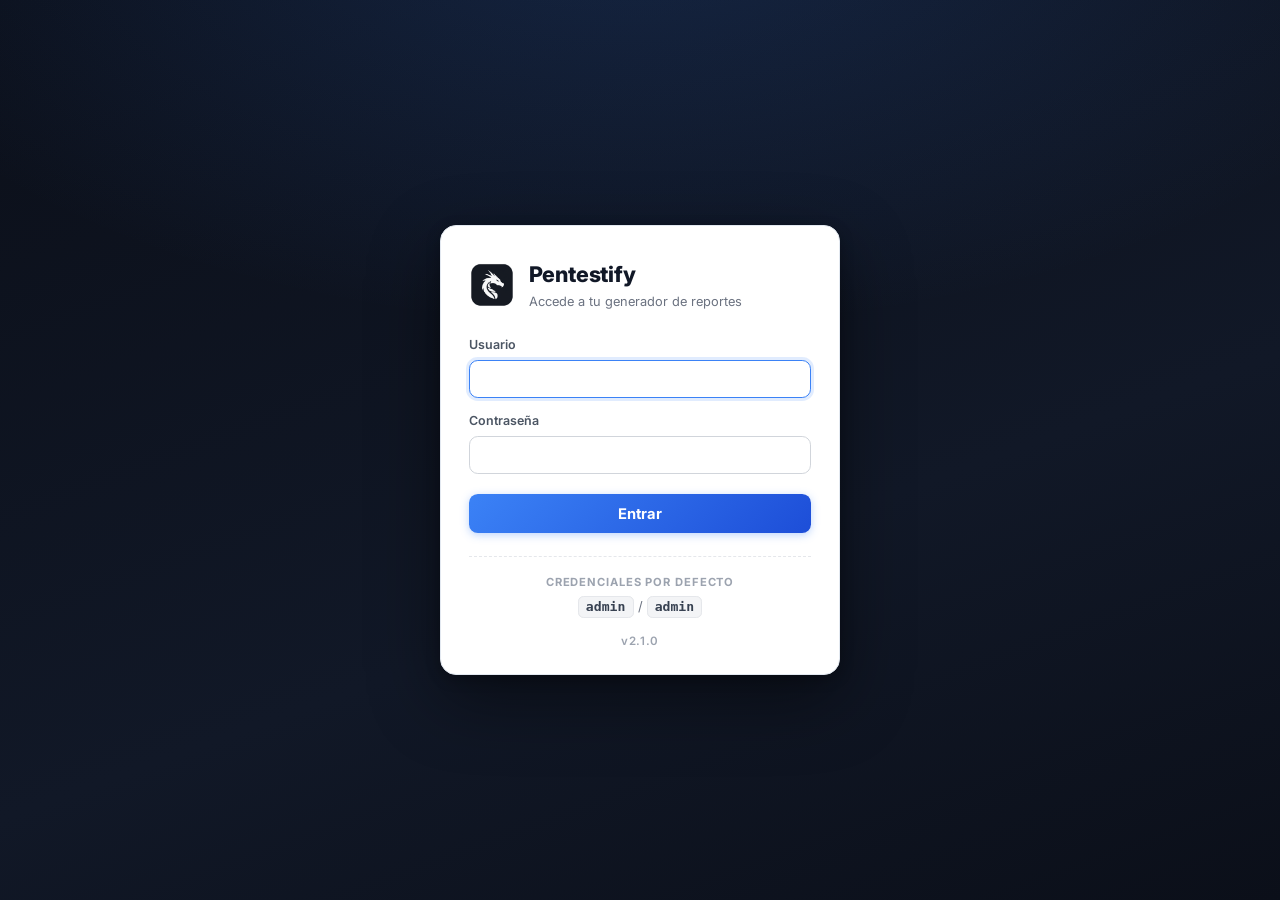
==== commit e421fcc5: "v2.1.0: MCP server + API keys para integración con Claude y agentes IA Añade soporte nativo de MCP (" ====
--- a/index.html
+++ b/index.html
@@ -18,6 +18,6 @@
     <div id="app"></div>
 
     <!-- Vanilla JS App (sin React) - versión con timestamp para evitar caché -->
-    <script src="js/app.js?v=20"></script>
+    <script src="js/app.js?v=24"></script>
 </body>
 </html>
--- a/css/styles.css
+++ b/css/styles.css
@@ -1548,6 +1548,19 @@
     resize: vertical;
 }
 
+/* Textarea para fragmentos de código (campo Exploit): monospace, sin ajuste de
+   línea y con scroll horizontal para no romper la indentación del código. */
+textarea.code-input {
+    font-family: ui-monospace, SFMono-Regular, Menlo, Monaco, Consolas, "Liberation Mono", monospace;
+    font-size: 0.85rem;
+    line-height: 1.5;
+    tab-size: 4;
+    -moz-tab-size: 4;
+    white-space: pre;
+    overflow-wrap: normal;
+    overflow-x: auto;
+}
+
 /* Estilos para select */
 select {
     cursor: pointer;
@@ -2900,6 +2913,65 @@
     }
 }
 
+/* ---- Tarjetas de revisión (modal Historial de revisiones) ---- */
+.revision-list {
+    display: flex;
+    flex-direction: column;
+    gap: 0.75rem;
+}
+
+.revision-card {
+    position: relative;
+    background: #f8fafc;
+    border: 1px solid #e2e8f0;
+    border-radius: 0.75rem;
+    padding: 0.9rem 2.4rem 0.9rem 0.9rem;
+}
+
+.revision-grid {
+    display: grid;
+    grid-template-columns: 90px 150px 1fr;
+    gap: 0.75rem;
+    align-items: end;
+}
+.revision-grid .form-group { margin: 0; }
+.revision-grid .revision-changes { grid-column: 1 / -1; }
+
+@media (max-width: 560px) {
+    .revision-grid { grid-template-columns: 1fr 1fr; }
+    .revision-grid .revision-changes { grid-column: 1 / -1; }
+}
+
+.revision-remove {
+    position: absolute;
+    top: 0.6rem;
+    right: 0.6rem;
+    width: 26px;
+    height: 26px;
+    display: flex;
+    align-items: center;
+    justify-content: center;
+    padding: 0;
+    border: none;
+    border-radius: 7px;
+    background: transparent;
+    color: #cbd5e1;
+    cursor: pointer;
+    transition: background 0.15s, color 0.15s;
+    box-shadow: none;
+}
+.revision-remove:hover {
+    background: #fee2e2;
+    color: #ef4444;
+    transform: none;
+}
+
+[data-theme="dark"] .revision-card,
+[data-theme="htb"] .revision-card {
+    background: rgba(255,255,255,0.03) !important;
+    border-color: rgba(255,255,255,0.1) !important;
+}
+
 /* ---- Incidents toggle ---- */
 .incidents-toggle label {
     font-size: 0.875rem;
@@ -2995,10 +3067,74 @@
     gap: 0.5rem;
 }
 
+/* Sección de findings a ancho completo (fuera de la columna del editor) */
+.findings-section {
+    max-width: 1400px;
+    margin: 1.5rem auto 0;
+}
+
+/* Cabecera de la sección de findings (título + contador), centrada */
+.findings-section-header {
+    display: flex;
+    align-items: center;
+    justify-content: center;
+    gap: 0.65rem;
+    margin-bottom: 1.4rem;
+}
+
+.findings-section-title {
+    display: flex;
+    align-items: center;
+    gap: 0.55rem;
+    margin: 0;
+    font-size: 1.25rem;
+    font-weight: 800;
+    color: #0f172a;
+    letter-spacing: -0.01em;
+    text-align: center;
+}
+.findings-section-title svg { color: #3b82f6; flex-shrink: 0; }
+
+.findings-count {
+    display: inline-flex;
+    align-items: center;
+    justify-content: center;
+    min-width: 1.7rem;
+    height: 1.7rem;
+    padding: 0 0.55rem;
+    background: #eff6ff;
+    color: #2563eb;
+    font-size: 0.8rem;
+    font-weight: 800;
+    border-radius: 999px;
+    border: 1px solid #dbeafe;
+}
+
+.findings-empty {
+    margin: 0;
+    font-size: 0.9rem;
+    text-align: center;
+    padding: 1.25rem 0;
+}
+
+/* Rejilla de dos columnas para los findings */
+.findings-grid {
+    display: grid;
+    grid-template-columns: repeat(2, minmax(0, 1fr));
+    gap: 0.625rem;
+}
+
+@media (max-width: 640px) {
+    .findings-grid { grid-template-columns: 1fr; }
+}
+
 .finding-item {
+    display: flex;
+    flex-direction: column;
+    gap: 0.5rem;
     background: white;
-    border-radius: 0.625rem;
-    padding: 0.8125rem 1rem;
+    border-radius: 0.75rem;
+    padding: 0.8125rem 0.9rem;
     border: 1px solid #f1f5f9;
     border-left: 3px solid;
     transition: all 0.2s;
@@ -3006,8 +3142,8 @@
 }
 
 .finding-item:hover {
-    box-shadow: 0 3px 12px rgba(0, 0, 0, 0.06);
-    transform: translateX(2px);
+    box-shadow: 0 6px 18px rgba(0, 0, 0, 0.08);
+    transform: translateY(-2px);
 }
 
 .finding-item.severity-crit {
@@ -3038,21 +3174,22 @@
 .finding-header {
     display: flex;
     align-items: center;
-    gap: 0.625rem;
+    gap: 0.5rem;
 }
 
 .finding-number {
     font-weight: 700;
     color: #94a3b8;
     font-size: 0.75rem;
-    min-width: 22px;
 }
 
 .finding-title {
-    flex: 1;
+    display: block;
     font-weight: 600;
     color: #1e293b;
     font-size: 0.875rem;
+    line-height: 1.35;
+    word-break: break-word;
 }
 
 .finding-severity {
@@ -3092,6 +3229,7 @@
 .finding-actions {
     display: flex;
     gap: 0.25rem;
+    margin-left: auto;
 }
 
 .finding-actions .btn-edit,
@@ -3966,6 +4104,8 @@
 [data-theme="dark"] .finding-item.severity-info { background: linear-gradient(135deg,#18202e 0%,#1e293b 60%) !important; }
 [data-theme="dark"] .finding-title { color: #e2e8f0 !important; }
 [data-theme="dark"] .finding-number { color: #64748b !important; }
+[data-theme="dark"] .findings-section-title { color: #e2e8f0 !important; }
+[data-theme="dark"] .findings-count { background: #1e3a5f !important; color: #93c5fd !important; border-color: #2d4a6e !important; }
 [data-theme="dark"] .report-card {
     background: #1e293b !important;
     border-color: #334155 !important;
@@ -4093,6 +4233,17 @@
 [data-theme="htb"] .finding-item.severity-info { background: linear-gradient(135deg,#0d1117 0%,#111922 60%) !important; }
 [data-theme="htb"] .finding-title { color: #e2e8f0 !important; }
 [data-theme="htb"] .finding-number { color: #3d5570 !important; }
+[data-theme="htb"] .findings-section-title { color: #e2e8f0 !important; }
+[data-theme="htb"] .findings-section-title svg { color: #9fef00 !important; }
+[data-theme="htb"] .findings-count { background: #0a1f0d !important; color: #9fef00 !important; border-color: #1a2f1a !important; }
+
+/* Red Team: el cromado del editor usa el modo oscuro (data-theme="dark") y aquí
+   reemplazamos los acentos azules por rojos. Mismo specificity que las reglas
+   "dark" pero declaradas después → ganan. */
+/* (Los acentos rojos del cromado del editor se aplican en el bloque integral
+   [data-rt-theme="redteam"] al final del fichero, para ganar a las reglas
+   [data-theme="dark"] que están declaradas más abajo.) */
+
 [data-theme="htb"] .report-card {
     background: #0d1117 !important;
     border-color: #2d3f55 !important;
@@ -4908,6 +5059,68 @@
 /* ============================================================= */
 /* Badge de versión de la app                                    */
 /* ============================================================= */
+/* Footer "hecho con ❤️ por ..." en la página de Mis Reportes */
+.made-by-footer {
+    display: flex;
+    flex-wrap: wrap;
+    align-items: center;
+    justify-content: center;
+    gap: 0.32rem;
+    margin: 3.5rem auto 1.5rem;
+    padding-top: 1.75rem;
+    border-top: 1px solid #e5e7eb;
+    max-width: 540px;
+    font-size: 0.9rem;
+    color: #64748b;
+    letter-spacing: 0.01em;
+}
+
+.made-by-heart {
+    color: #ef4444;
+    flex-shrink: 0;
+    transform: translateY(1px);
+    animation: heartbeat 1.6s ease-in-out infinite;
+}
+
+@keyframes heartbeat {
+    0%, 100% { transform: translateY(1px) scale(1); }
+    15%      { transform: translateY(1px) scale(1.22); }
+    30%      { transform: translateY(1px) scale(1); }
+    45%      { transform: translateY(1px) scale(1.16); }
+    60%      { transform: translateY(1px) scale(1); }
+}
+
+.made-by-footer a {
+    color: #2563eb;
+    font-weight: 700;
+    text-decoration: none;
+    border-bottom: 1px solid transparent;
+    transition: color 0.15s, border-color 0.15s;
+}
+.made-by-footer a:hover {
+    color: #1d4ed8;
+    border-bottom-color: currentColor;
+}
+
+[data-theme="dark"] .made-by-footer,
+[data-theme="htb"] .made-by-footer { border-top-color: rgba(255,255,255,0.1) !important; color: #94a3b8 !important; }
+[data-theme="dark"] .made-by-footer a { color: #60a5fa !important; }
+[data-theme="htb"] .made-by-footer a { color: #9fef00 !important; }
+
+@media (prefers-reduced-motion: reduce) {
+    .made-by-heart { animation: none; }
+}
+
+.app-name {
+    color: #ffffff;
+    font-weight: 800;
+    font-size: 1.3rem;
+    letter-spacing: 0.015em;
+    line-height: 1;
+    margin-left: -0.15rem;
+    text-shadow: 0 1px 3px rgba(0, 0, 0, 0.3);
+}
+
 .app-version-badge {
     font-size: 0.62rem;
     font-weight: 700;
@@ -5208,3 +5421,89 @@
     .theme-studio-body { flex-direction: column; }
     .ts-controls { width: 100%; border-right: none; border-bottom: 1px solid var(--gray-200,#e5e7eb); }
 }
+
+/* ============================================================================ */
+/* TEMA RED TEAM — aplicado a TODA la interfaz (no solo al informe).             */
+/* Red Team usa data-theme="dark" como base (cobertura total oscura) y aquí      */
+/* re-tintamos superficies y acentos a rojo. Va al final del fichero para ganar  */
+/* a las reglas [data-theme="dark"] (misma especificidad → manda el orden).      */
+/* ============================================================================ */
+
+/* Lienzo general */
+[data-rt-theme="redteam"] body,
+[data-rt-theme="redteam"] .app-wrapper,
+[data-rt-theme="redteam"] main,
+[data-rt-theme="redteam"] .main-content,
+[data-rt-theme="redteam"] #app { background: #0c0a0b !important; }
+
+/* Navbar */
+[data-rt-theme="redteam"] .navbar { background: #120d0e !important; border-bottom: 1px solid #271b1d !important; }
+[data-rt-theme="redteam"] .navbar-actions button { border-color: rgba(239,68,68,0.20) !important; color: #c4babb !important; }
+[data-rt-theme="redteam"] .navbar-actions button:hover,
+[data-rt-theme="redteam"] .navbar-actions button.active { background: rgba(239,68,68,0.14) !important; border-color: rgba(239,68,68,0.55) !important; color: #fca5a5 !important; }
+[data-rt-theme="redteam"] .app-version-badge { color: #fca5a5 !important; background: rgba(239,68,68,0.10) !important; border-color: rgba(239,68,68,0.28) !important; }
+
+/* Tarjetas */
+[data-rt-theme="redteam"] .card { background: #141011 !important; border-color: #271b1d !important; box-shadow: 0 1px 2px rgba(0,0,0,0.4), 0 4px 16px rgba(0,0,0,0.3) !important; }
+
+/* Botones primarios (Exportar, Agregar hallazgo, Generar PDF, etc.) */
+[data-rt-theme="redteam"] .btn-primary,
+[data-rt-theme="redteam"] .navbar-actions button.btn-primary,
+[data-rt-theme="redteam"] .login-btn {
+    background: linear-gradient(135deg,#ef4444,#b91c1c) !important;
+    border-color: #b91c1c !important;
+    color: #fff !important;
+    box-shadow: 0 1px 3px rgba(239,68,68,0.3) !important;
+}
+[data-rt-theme="redteam"] .btn-primary:hover,
+[data-rt-theme="redteam"] .navbar-actions button.btn-primary:hover { background: linear-gradient(135deg,#dc2626,#991b1b) !important; border-color: #991b1b !important; }
+
+/* Inputs / selects / textareas */
+[data-rt-theme="redteam"] .form-group input,
+[data-rt-theme="redteam"] .form-group select,
+[data-rt-theme="redteam"] .form-group textarea,
+[data-rt-theme="redteam"] .template-filtered-select,
+[data-rt-theme="redteam"] .template-search-input,
+[data-rt-theme="redteam"] input[type="file"] { background-color: #0c0a0b !important; border-color: #271b1d !important; }
+[data-rt-theme="redteam"] .form-group input:hover,
+[data-rt-theme="redteam"] .form-group select:hover,
+[data-rt-theme="redteam"] .form-group textarea:hover { border-color: #3a282b !important; }
+[data-rt-theme="redteam"] .form-group input:focus,
+[data-rt-theme="redteam"] .form-group select:focus,
+[data-rt-theme="redteam"] .form-group textarea:focus { border-color: #ef4444 !important; box-shadow: 0 0 0 3px rgba(239,68,68,0.16) !important; }
+[data-rt-theme="redteam"] input[type="file"]::file-selector-button { background: #1a1214 !important; border-color: #271b1d !important; }
+[data-rt-theme="redteam"] input[type="file"]::file-selector-button:hover { background: #271b1d !important; color: #fca5a5 !important; }
+
+/* Página de reportes */
+[data-rt-theme="redteam"] .report-card { background: #141011 !important; border-color: #271b1d !important; }
+[data-rt-theme="redteam"] .report-card::before { background: linear-gradient(90deg,#ef4444,#b91c1c) !important; }
+[data-rt-theme="redteam"] .report-card > span { color: #fca5a5 !important; background: rgba(239,68,68,0.12) !important; border-color: rgba(239,68,68,0.28) !important; }
+[data-rt-theme="redteam"] .report-card > button { border-color: #271b1d !important; }
+[data-rt-theme="redteam"] .report-header { border-bottom-color: #271b1d !important; }
+
+/* Modal de ajustes */
+[data-rt-theme="redteam"] .settings-modal { background: #141011 !important; border-color: #271b1d !important; }
+[data-rt-theme="redteam"] .settings-modal-header { border-bottom-color: #271b1d !important; }
+[data-rt-theme="redteam"] .settings-divider { background: #271b1d !important; }
+[data-rt-theme="redteam"] .settings-lang-btn { background: #0c0a0b !important; border-color: #271b1d !important; }
+[data-rt-theme="redteam"] .settings-lang-btn:hover { border-color: #3a282b !important; background: #1a1012 !important; color: #e6e1e1 !important; }
+[data-rt-theme="redteam"] .settings-lang-btn.selected { border-color: #ef4444 !important; background: rgba(239,68,68,0.14) !important; color: #fca5a5 !important; }
+
+/* Toggle de incidencias */
+[data-rt-theme="redteam"] .incidents-toggle label { background: #141011 !important; border-color: #271b1d !important; }
+[data-rt-theme="redteam"] .incidents-toggle label:hover { border-color: #ef4444 !important; background: rgba(239,68,68,0.12) !important; color: #fca5a5 !important; }
+
+/* Tarjetas de tema en Ajustes */
+[data-rt-theme="redteam"] .theme-card { background: #141011 !important; border-color: #271b1d !important; }
+
+/* Scrollbar */
+[data-rt-theme="redteam"] ::-webkit-scrollbar-thumb { background: #3a282b !important; }
+[data-rt-theme="redteam"] ::-webkit-scrollbar-thumb:hover { background: #5b3a3f !important; }
+
+/* Acentos varios del cromado */
+[data-rt-theme="redteam"] .findings-section-title svg { color: #f87171 !important; }
+[data-rt-theme="redteam"] .findings-count { background: rgba(239,68,68,0.12) !important; color: #fca5a5 !important; border-color: rgba(239,68,68,0.28) !important; }
+[data-rt-theme="redteam"] .made-by-footer a { color: #f87171 !important; }
+[data-rt-theme="redteam"] .made-by-heart { color: #ef4444 !important; }
+[data-rt-theme="redteam"] .finding-actions .btn-edit:hover { background: rgba(239,68,68,0.14) !important; color: #f87171 !important; }
+[data-rt-theme="redteam"] hr { border-color: #271b1d !important; }
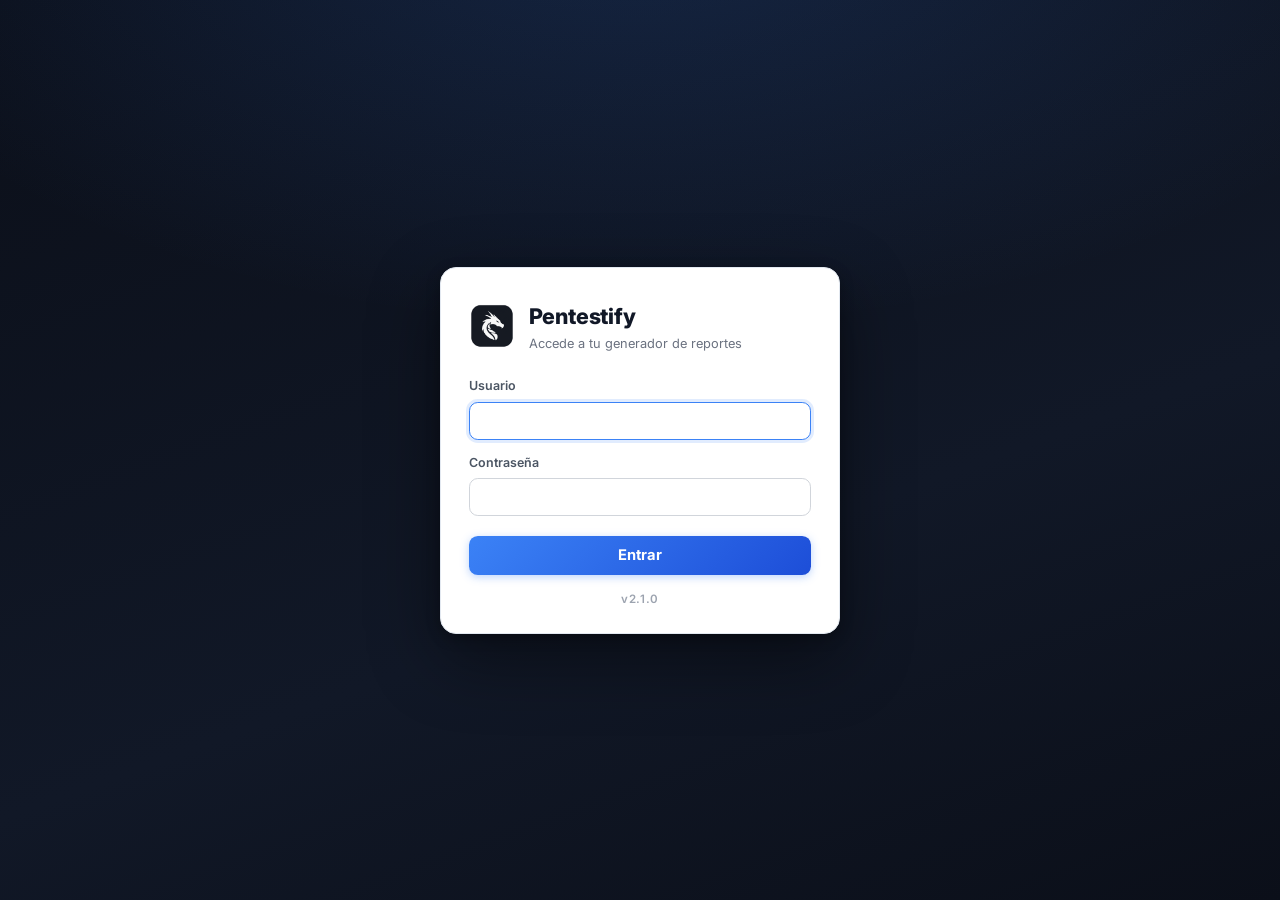
==== commit e85d723c: "Hardening de seguridad de autenticación + diseño responsive Seguridad: - Elimina el usuario por defe" ====
--- a/index.html
+++ b/index.html
@@ -12,12 +12,12 @@
     <link href="https://fonts.googleapis.com/css2?family=Inter:wght@300;400;500;600;700;800;900&display=swap" rel="stylesheet">
     
     <!-- Estilos CSS -->
-    <link rel="stylesheet" href="css/styles.css">
+    <link rel="stylesheet" href="css/styles.css?v=27">
 </head>
 <body>
     <div id="app"></div>
 
     <!-- Vanilla JS App (sin React) - versión con timestamp para evitar caché -->
-    <script src="js/app.js?v=24"></script>
+    <script src="js/app.js?v=27"></script>
 </body>
 </html>
--- a/css/styles.css
+++ b/css/styles.css
@@ -4578,6 +4578,98 @@
 [data-theme="htb"] ::-webkit-scrollbar-thumb { background: #2d3f55 !important; }
 [data-theme="htb"] ::-webkit-scrollbar-thumb:hover { background: #3d5570 !important; }
 
+/* ==================== RESPONSIVE — MÓVIL Y TABLET ====================
+   Reglas acotadas a `screen` para NO afectar la exportación PDF (que usa
+   @media print y renderiza el informe a tamaño A4 completo). Refuerzan el
+   layout en pantallas pequeñas: navbar, paddings, vista previa del informe,
+   tablas y bloques de código. */
+
+/* Salvaguarda global anti-desbordamiento horizontal en pantalla. */
+@media screen and (max-width: 1024px) {
+    html, body { max-width: 100%; overflow-x: hidden; }
+    img, svg, video { max-width: 100%; height: auto; }
+}
+
+/* ---- Tablet y phablet ---- */
+@media screen and (max-width: 768px) {
+    .navbar {
+        padding: 0.6rem 0.9rem;
+        gap: 0.5rem;
+        flex-wrap: wrap;
+    }
+    .navbar-brand { font-size: 1.05rem; gap: 0.5rem; }
+    .navbar-brand svg { width: 26px; height: 26px; }
+    /* Las pestañas/acciones pueden desbordar: las hacemos deslizables en horizontal. */
+    .navbar-actions {
+        gap: 0.4rem;
+        flex: 1 1 100%;
+        overflow-x: auto;
+        -webkit-overflow-scrolling: touch;
+        scrollbar-width: none;
+        padding-bottom: 2px;
+    }
+    .navbar-actions::-webkit-scrollbar { display: none; }
+    .navbar-actions button {
+        padding: 0.45rem 0.7rem;
+        font-size: 0.8rem;
+        white-space: nowrap;
+        flex-shrink: 0;
+    }
+
+    .main-content { padding: 1rem; min-height: calc(100vh - 56px); }
+
+    /* La vista previa es un documento A4: en móvil reducimos el padding y
+       permitimos desplazamiento horizontal en vez de romper el layout. */
+    .main-content { overflow-x: auto; }
+    .preview-container {
+        padding: 1.5rem;
+        max-width: 100%;
+        border-radius: 0.6rem;
+    }
+    .report-header h1 { font-size: 1.3rem; }
+
+    /* Tablas del informe / contenido: scroll horizontal propio. */
+    .preview-container table {
+        display: block;
+        width: 100%;
+        overflow-x: auto;
+        -webkit-overflow-scrolling: touch;
+    }
+
+    /* Bloques de código (PoC, exploit, config MCP) no deben desbordar. */
+    pre, code, .code-input, .preview-container pre {
+        white-space: pre-wrap;
+        word-break: break-word;
+        overflow-wrap: anywhere;
+    }
+    .preview-container pre { overflow-x: auto; }
+
+    /* Modales a casi pantalla completa con scroll interno. */
+    .modal-content, .modal-card {
+        width: 95vw !important;
+        max-width: 95vw !important;
+        max-height: 90vh;
+        overflow-y: auto;
+    }
+
+    /* Cabecera de la página de cuenta: acciones bajo el título. */
+    .account-header { flex-direction: column; align-items: flex-start; gap: 0.8rem; }
+    .account-header-actions { width: 100%; }
+}
+
+/* ---- Teléfonos pequeños ---- */
+@media screen and (max-width: 480px) {
+    .navbar-brand span, .navbar-brand .dirty-indicator { font-size: 0.95rem; }
+    .main-content { padding: 0.75rem; }
+    .preview-container { padding: 1rem; }
+    .card { padding: 1.1rem; }
+    /* Filas de dos columnas → una sola columna en móviles pequeños. */
+    .form-row, .findings-grid, .account-grid { grid-template-columns: 1fr !important; }
+    /* Botones de acción a ancho completo para mejor toque. */
+    .login-btn, .modal-actions button { width: 100%; }
+    .report-card-actions { flex-wrap: wrap; }
+}
+
 /* ==================== FINDING CARDS — COMPREHENSIVE PRINT BACKGROUNDS ==================== */
 /* Must be LAST in the file so these @media print rules win the cascade over the gradient
    screen rules above (same specificity + !important → later declaration order wins). */
@@ -4742,35 +4834,6 @@
     font-weight: 500;
 }
 
-.login-default-creds {
-    margin-top: 1.4rem;
-    padding-top: 1.1rem;
-    border-top: 1px dashed var(--gray-200);
-    text-align: center;
-    font-size: 0.82rem;
-    color: var(--gray-500);
-}
-
-.login-default-creds__label {
-    display: block;
-    font-size: 0.7rem;
-    text-transform: uppercase;
-    letter-spacing: 0.08em;
-    color: var(--gray-400);
-    margin-bottom: 0.4rem;
-    font-weight: 700;
-}
-
-.login-default-creds code {
-    background: var(--gray-100);
-    border: 1px solid var(--gray-200);
-    padding: 0.15rem 0.45rem;
-    border-radius: 0.35rem;
-    font-weight: 700;
-    color: var(--gray-700);
-    font-family: 'SF Mono', 'Menlo', monospace;
-}
-
 /* Perfil (dentro del modal de ajustes) */
 .profile-user {
     display: flex;
@@ -4934,6 +4997,18 @@
     font-weight: 700;
 }
 
+.account-shared-note {
+    margin: -0.4rem 0 1.1rem;
+    padding: 0.6rem 0.8rem;
+    font-size: 0.8rem;
+    line-height: 1.4;
+    color: var(--gray-600);
+    background: var(--gray-50, #f8fafc);
+    border: 1px solid var(--gray-200, #e2e8f0);
+    border-left: 3px solid var(--primary, #6366f1);
+    border-radius: 8px;
+}
+
 .account-divider {
     height: 1px;
     background: var(--gray-200);
@@ -5054,6 +5129,79 @@
     text-align: center;
     padding: 1rem 0;
     margin: 0;
+}
+
+/* ============================================================= */
+/* Página de cuenta en temas oscuros / HTB                       */
+/* ------------------------------------------------------------- */
+/* La página de cuenta usaba colores claros fijos y no reaccionaba */
+/* al tema activo (data-theme lo fija applyThemeAttributes según   */
+/* el tema global de la BD). Estos overrides hacen que la cuenta   */
+/* respete el tema en vigor (oscuro/red team via "dark", y HTB).   */
+[data-theme="dark"] .account-page,
+[data-theme="htb"] .account-page {
+    background:
+        radial-gradient(1000px 500px at 50% -15%, rgba(59,130,246,0.10), transparent 70%),
+        #0b0f19;
+}
+[data-theme="htb"] .account-page {
+    background:
+        radial-gradient(1000px 500px at 50% -15%, rgba(159,239,0,0.08), transparent 70%),
+        #111927;
+}
+
+[data-theme="dark"] .account-card,
+[data-theme="htb"] .account-card {
+    background: #111827;
+    border-color: #1f2a3c;
+    box-shadow: 0 4px 18px rgba(0,0,0,0.35);
+}
+[data-theme="htb"] .account-card {
+    background: #1a2332;
+    border-color: #2a3a52;
+}
+
+[data-theme="dark"] .account-section-title,
+[data-theme="htb"] .account-section-title,
+[data-theme="dark"] .account-signed-in strong,
+[data-theme="htb"] .account-signed-in strong,
+[data-theme="dark"] .account-user-name,
+[data-theme="htb"] .account-user-name { color: #e2e8f0; }
+
+[data-theme="dark"] .account-subsection-title,
+[data-theme="htb"] .account-subsection-title,
+[data-theme="dark"] .account-signed-in-label,
+[data-theme="htb"] .account-signed-in-label,
+[data-theme="dark"] .account-empty,
+[data-theme="htb"] .account-empty { color: #94a3b8; }
+
+[data-theme="dark"] .account-divider,
+[data-theme="htb"] .account-divider { background: #1f2a3c; }
+
+[data-theme="dark"] .account-user-row,
+[data-theme="htb"] .account-user-row {
+    background: #0f172a;
+    border-color: #1f2a3c;
+}
+[data-theme="dark"] .account-user-row:hover,
+[data-theme="htb"] .account-user-row:hover {
+    background: #16213a;
+    border-color: #2d4a6e;
+}
+
+[data-theme="dark"] .account-page .login-label,
+[data-theme="htb"] .account-page .login-label { color: #cbd5e1; }
+
+[data-theme="dark"] .account-page .login-input,
+[data-theme="htb"] .account-page .login-input {
+    background: #0f172a;
+    border-color: #2d3b52;
+    color: #e2e8f0;
+}
+[data-theme="dark"] .account-page .login-input:focus,
+[data-theme="htb"] .account-page .login-input:focus {
+    border-color: var(--brand-500);
+    box-shadow: 0 0 0 3px rgba(59,130,246,0.18);
 }
 
 /* ============================================================= */
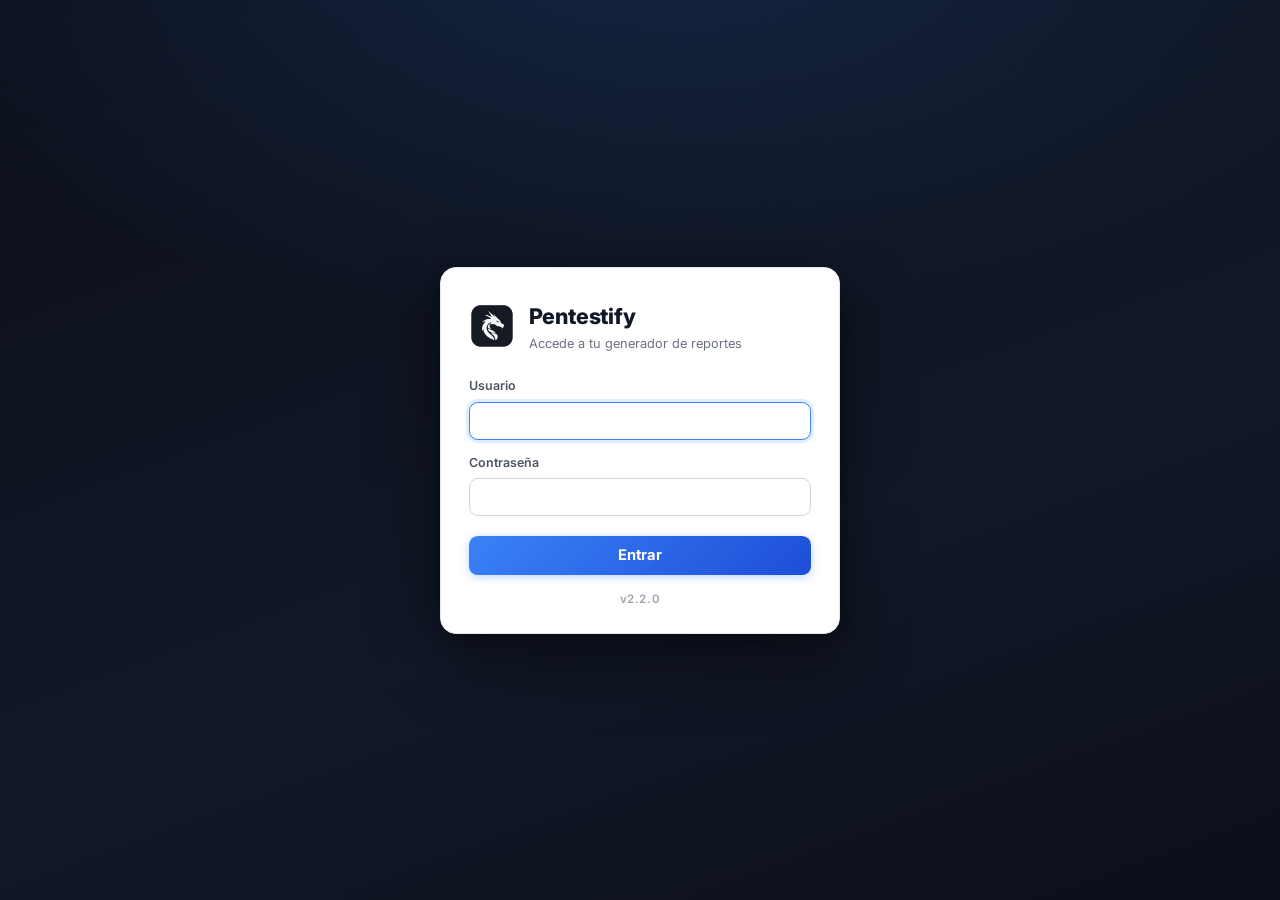
==== commit acfe7232: "feat: v2.2.0 — acceso rápido a Mis Reportes, editor simplificado y alcance opt-in - Cabecera: clic e" ====
--- a/index.html
+++ b/index.html
@@ -12,12 +12,12 @@
     <link href="https://fonts.googleapis.com/css2?family=Inter:wght@300;400;500;600;700;800;900&display=swap" rel="stylesheet">
     
     <!-- Estilos CSS -->
-    <link rel="stylesheet" href="css/styles.css?v=27">
+    <link rel="stylesheet" href="css/styles.css?v=30">
 </head>
 <body>
     <div id="app"></div>
 
     <!-- Vanilla JS App (sin React) - versión con timestamp para evitar caché -->
-    <script src="js/app.js?v=27"></script>
+    <script src="js/app.js?v=30"></script>
 </body>
 </html>
--- a/css/styles.css
+++ b/css/styles.css
@@ -1903,8 +1903,12 @@
         break-inside: avoid;
     }
 
-    /* Evitar que elementos importantes se corten por la mitad */
-    img, svg, table, pre, blockquote, .card, .finding-block {
+    /* Evitar que elementos pequeños y atómicos se corten por la mitad.
+       Se excluyen `table` y `pre` a propósito: pueden ser muy largos (tablas de
+       control de versiones, bloques de código/exploit) y, si se les prohíbe
+       partir, el navegador los empuja a la página siguiente dejando medio folio
+       en blanco. Se dejan fluir para que llenen la página. */
+    img, svg, blockquote, .card {
         page-break-inside: avoid !important;
         break-inside: avoid !important;
     }
@@ -1992,6 +1996,26 @@
     #incidents {
         background: white !important;
         padding: 0 !important; /* Margins are now handled globally by @page */
+    }
+
+    /* El índice usa min-height:100vh para verse como una página en pantalla,
+       pero en impresión eso reserva casi un folio entero en blanco (el índice
+       suele ser corto). Se colapsa a la altura de su contenido; el salto de
+       página posterior ya lo aísla del resto. */
+    .index-page {
+        min-height: auto !important;
+    }
+
+    /* CLAVE contra los huecos entre hallazgos: por defecto cada tarjeta de
+       hallazgo lleva page-break-inside: avoid, de modo que un hallazgo que no
+       cabía en el espacio restante saltaba ENTERO a la página siguiente y
+       dejaba medio folio (o más) en blanco entre hallazgo y hallazgo. Se les
+       deja fluir para que empiecen a rellenar la página anterior; los bloques
+       internos que sí deben permanecer juntos (código/exploit, imágenes) ya
+       evitan partirse por su cuenta. */
+    .finding-preview {
+        page-break-inside: auto !important;
+        break-inside: auto !important;
     }
 }
 
@@ -3146,29 +3170,32 @@
     transform: translateY(-2px);
 }
 
+/* Relleno sólido y uniforme por severidad (sin degradado): cada tarjeta de
+   hallazgo muestra un tinte plano de su color, más el borde izquierdo del color
+   pleno de la severidad. */
 .finding-item.severity-crit {
     border-left-color: var(--severity-crit);
-    background: linear-gradient(135deg, #fff5f5 0%, white 60%);
+    background: #fef2f2;
 }
 
 .finding-item.severity-high {
     border-left-color: var(--severity-high);
-    background: linear-gradient(135deg, #fff7ed 0%, white 60%);
+    background: #fff7ed;
 }
 
 .finding-item.severity-med {
     border-left-color: var(--severity-med);
-    background: linear-gradient(135deg, #fefce8 0%, white 60%);
+    background: #fefce8;
 }
 
 .finding-item.severity-low {
     border-left-color: var(--severity-low);
-    background: linear-gradient(135deg, #f0fdf4 0%, white 60%);
+    background: #f0fdf4;
 }
 
 .finding-item.severity-info {
     border-left-color: var(--severity-info);
-    background: linear-gradient(135deg, #f8fafc 0%, white 60%);
+    background: #f8fafc;
 }
 
 .finding-header {
@@ -4097,11 +4124,11 @@
     background: #1e293b !important;
     border-color: #334155 !important;
 }
-[data-theme="dark"] .finding-item.severity-crit { background: linear-gradient(135deg,#2d1515 0%,#1e293b 60%) !important; }
-[data-theme="dark"] .finding-item.severity-high { background: linear-gradient(135deg,#2d1e0f 0%,#1e293b 60%) !important; }
-[data-theme="dark"] .finding-item.severity-med  { background: linear-gradient(135deg,#2b2610 0%,#1e293b 60%) !important; }
-[data-theme="dark"] .finding-item.severity-low  { background: linear-gradient(135deg,#0d2318 0%,#1e293b 60%) !important; }
-[data-theme="dark"] .finding-item.severity-info { background: linear-gradient(135deg,#18202e 0%,#1e293b 60%) !important; }
+[data-theme="dark"] .finding-item.severity-crit { background: #2d1515 !important; }
+[data-theme="dark"] .finding-item.severity-high { background: #2d1e0f !important; }
+[data-theme="dark"] .finding-item.severity-med  { background: #2b2610 !important; }
+[data-theme="dark"] .finding-item.severity-low  { background: #0d2318 !important; }
+[data-theme="dark"] .finding-item.severity-info { background: #18202e !important; }
 [data-theme="dark"] .finding-title { color: #e2e8f0 !important; }
 [data-theme="dark"] .finding-number { color: #64748b !important; }
 [data-theme="dark"] .findings-section-title { color: #e2e8f0 !important; }
@@ -4226,11 +4253,11 @@
     background: #0d1117 !important;
     border-color: #2d3f55 !important;
 }
-[data-theme="htb"] .finding-item.severity-crit { background: linear-gradient(135deg,#1a0d0d 0%,#0d1117 60%) !important; }
-[data-theme="htb"] .finding-item.severity-high { background: linear-gradient(135deg,#1a110d 0%,#0d1117 60%) !important; }
-[data-theme="htb"] .finding-item.severity-med  { background: linear-gradient(135deg,#191600 0%,#0d1117 60%) !important; }
-[data-theme="htb"] .finding-item.severity-low  { background: linear-gradient(135deg,#071a0e 0%,#0d1117 60%) !important; }
-[data-theme="htb"] .finding-item.severity-info { background: linear-gradient(135deg,#0d1117 0%,#111922 60%) !important; }
+[data-theme="htb"] .finding-item.severity-crit { background: #1f0e0e !important; }
+[data-theme="htb"] .finding-item.severity-high { background: #1f140d !important; }
+[data-theme="htb"] .finding-item.severity-med  { background: #1d1900 !important; }
+[data-theme="htb"] .finding-item.severity-low  { background: #08200f !important; }
+[data-theme="htb"] .finding-item.severity-info { background: #131b25 !important; }
 [data-theme="htb"] .finding-title { color: #e2e8f0 !important; }
 [data-theme="htb"] .finding-number { color: #3d5570 !important; }
 [data-theme="htb"] .findings-section-title { color: #e2e8f0 !important; }
@@ -5291,6 +5318,37 @@
     letter-spacing: 0.05em;
 }
 
+/* Pista de credenciales por defecto bajo el formulario de login.
+   Sólo se renderiza mientras el admin conserve la contraseña 'admin'. */
+.login-default-creds {
+    display: flex;
+    align-items: center;
+    gap: 0.55rem;
+    margin-top: 1.1rem;
+    padding: 0.7rem 0.85rem;
+    border-radius: 10px;
+    background: rgba(59, 130, 246, 0.08);
+    border: 1px solid rgba(59, 130, 246, 0.22);
+    color: var(--gray-500, #64748b);
+    font-size: 0.8rem;
+    line-height: 1.5;
+}
+.login-default-creds svg {
+    flex-shrink: 0;
+    color: #3b82f6;
+}
+.login-default-creds code {
+    display: inline-block;
+    margin-left: 0.35rem;
+    padding: 0.05rem 0.4rem;
+    border-radius: 5px;
+    background: rgba(59, 130, 246, 0.14);
+    color: #2563eb;
+    font-family: 'SFMono-Regular', Consolas, 'Liberation Mono', Menlo, monospace;
+    font-size: 0.76rem;
+    font-weight: 600;
+}
+
 /* ============================================================ */
 /* v1.2.0 — Gestor de temas, calculadora CVSS y campos pro      */
 /* ============================================================ */
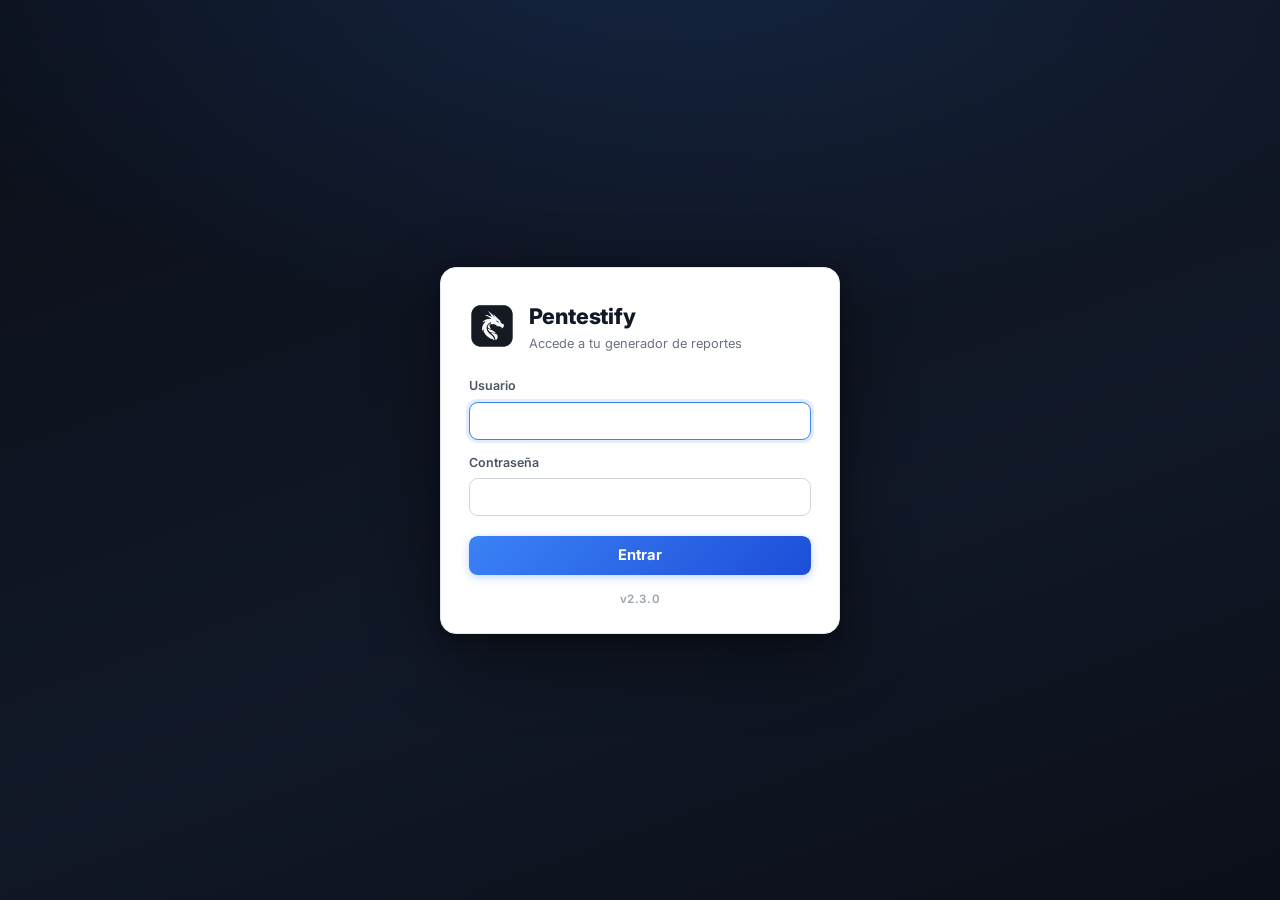
==== commit e0fe7c55: "feat: v2.3.0 — reordenar evidencias por arrastre y limpieza del alcance - Editor de hallazgos: las i" ====
--- a/index.html
+++ b/index.html
@@ -12,12 +12,12 @@
     <link href="https://fonts.googleapis.com/css2?family=Inter:wght@300;400;500;600;700;800;900&display=swap" rel="stylesheet">
     
     <!-- Estilos CSS -->
-    <link rel="stylesheet" href="css/styles.css?v=30">
+    <link rel="stylesheet" href="css/styles.css?v=32">
 </head>
 <body>
     <div id="app"></div>
 
     <!-- Vanilla JS App (sin React) - versión con timestamp para evitar caché -->
-    <script src="js/app.js?v=30"></script>
+    <script src="js/app.js?v=32"></script>
 </body>
 </html>
--- a/css/styles.css
+++ b/css/styles.css
@@ -3645,6 +3645,48 @@
     transform: scale(1.1);
 }
 
+/* ---- Reordenar evidencias por arrastre ---- */
+.image-preview-item {
+    cursor: grab;
+}
+.image-preview-item:active {
+    cursor: grabbing;
+}
+.image-preview-item.dragging {
+    opacity: 0.4;
+    transform: scale(0.96);
+    cursor: grabbing;
+}
+.image-preview-item.drag-over {
+    outline: 2px dashed #3b82f6;
+    outline-offset: 2px;
+    transform: scale(1.04);
+}
+.image-order-badge {
+    position: absolute;
+    top: 4px;
+    left: 4px;
+    min-width: 20px;
+    height: 20px;
+    padding: 0 5px;
+    border-radius: 999px;
+    background: rgba(37, 99, 235, 0.92);
+    color: #fff;
+    font-size: 11px;
+    font-weight: 700;
+    display: flex;
+    align-items: center;
+    justify-content: center;
+    z-index: 2;
+    pointer-events: none;
+    box-shadow: 0 1px 2px rgba(0, 0, 0, 0.2);
+}
+.image-reorder-hint {
+    display: block;
+    margin-top: 0.5rem;
+    font-size: 0.75rem;
+}
+
 /* ---- Finding Evidence in Preview ---- */
 .finding-images {
     margin-top: 1rem;
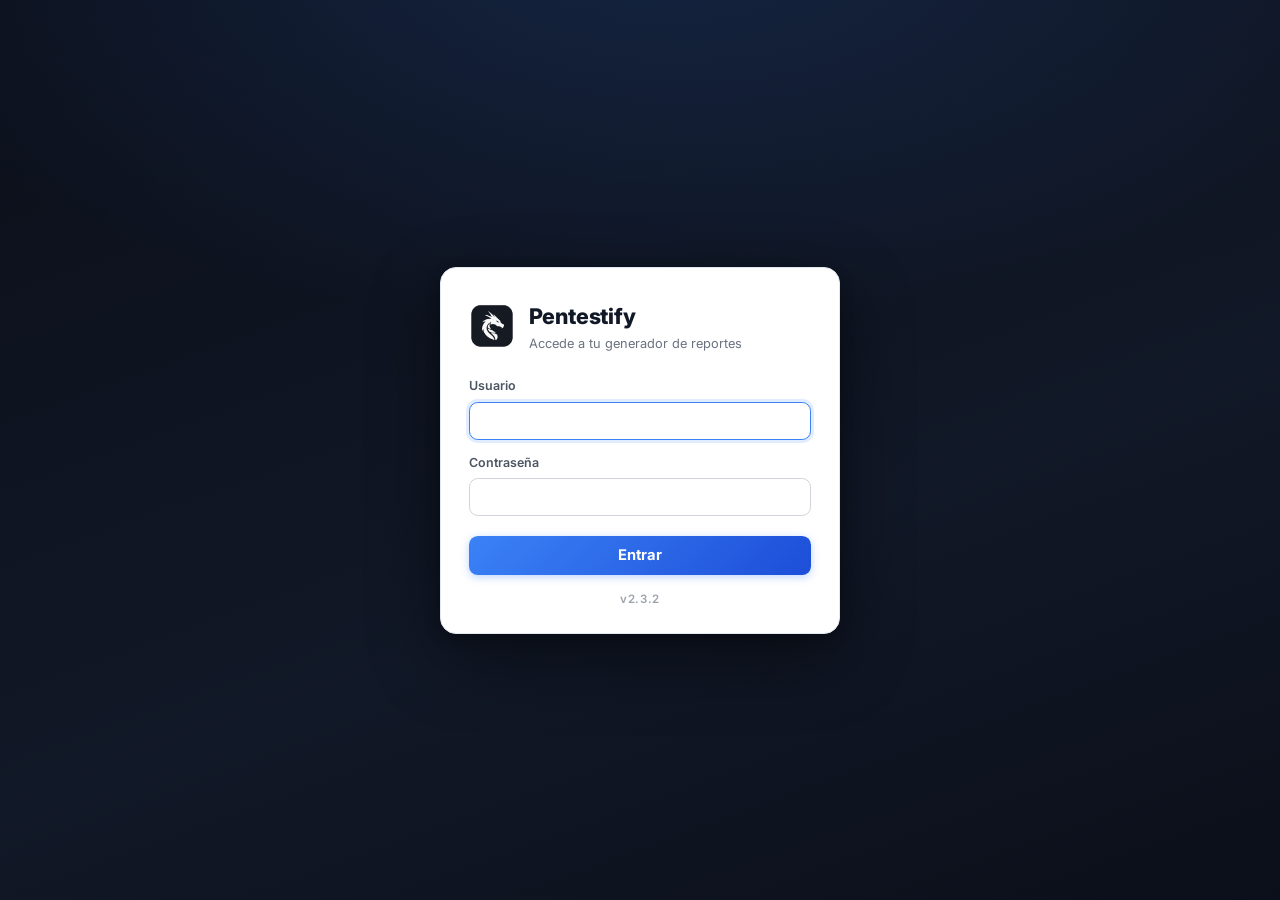
==== commit 272f7d60: "fix(security): escapa comillas en markdownToHtml para evitar XSS almacenado (v2.3.2) `markdownToHtml" ====
--- a/index.html
+++ b/index.html
@@ -12,12 +12,12 @@
     <link href="https://fonts.googleapis.com/css2?family=Inter:wght@300;400;500;600;700;800;900&display=swap" rel="stylesheet">
     
     <!-- Estilos CSS -->
-    <link rel="stylesheet" href="css/styles.css?v=32">
+    <link rel="stylesheet" href="css/styles.css?v=33">
 </head>
 <body>
     <div id="app"></div>
 
     <!-- Vanilla JS App (sin React) - versión con timestamp para evitar caché -->
-    <script src="js/app.js?v=32"></script>
+    <script src="js/app.js?v=33"></script>
 </body>
 </html>
